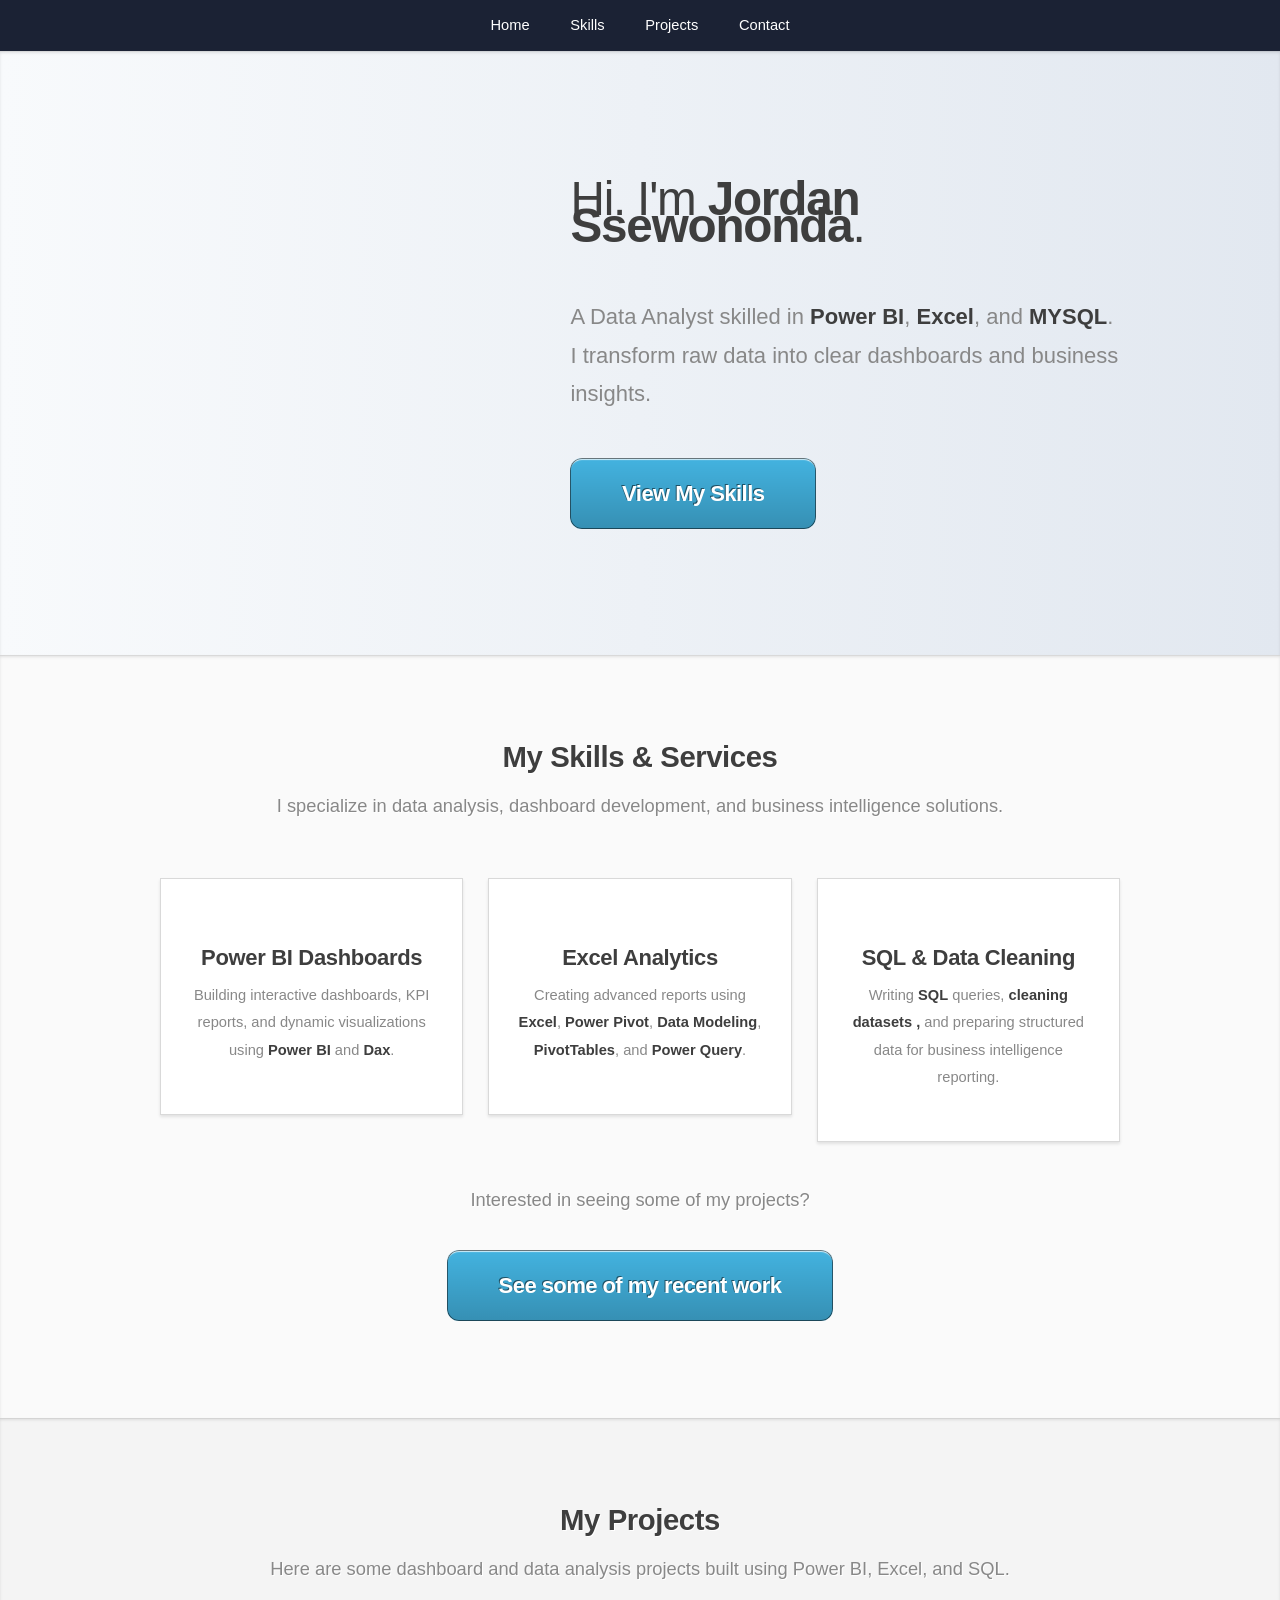
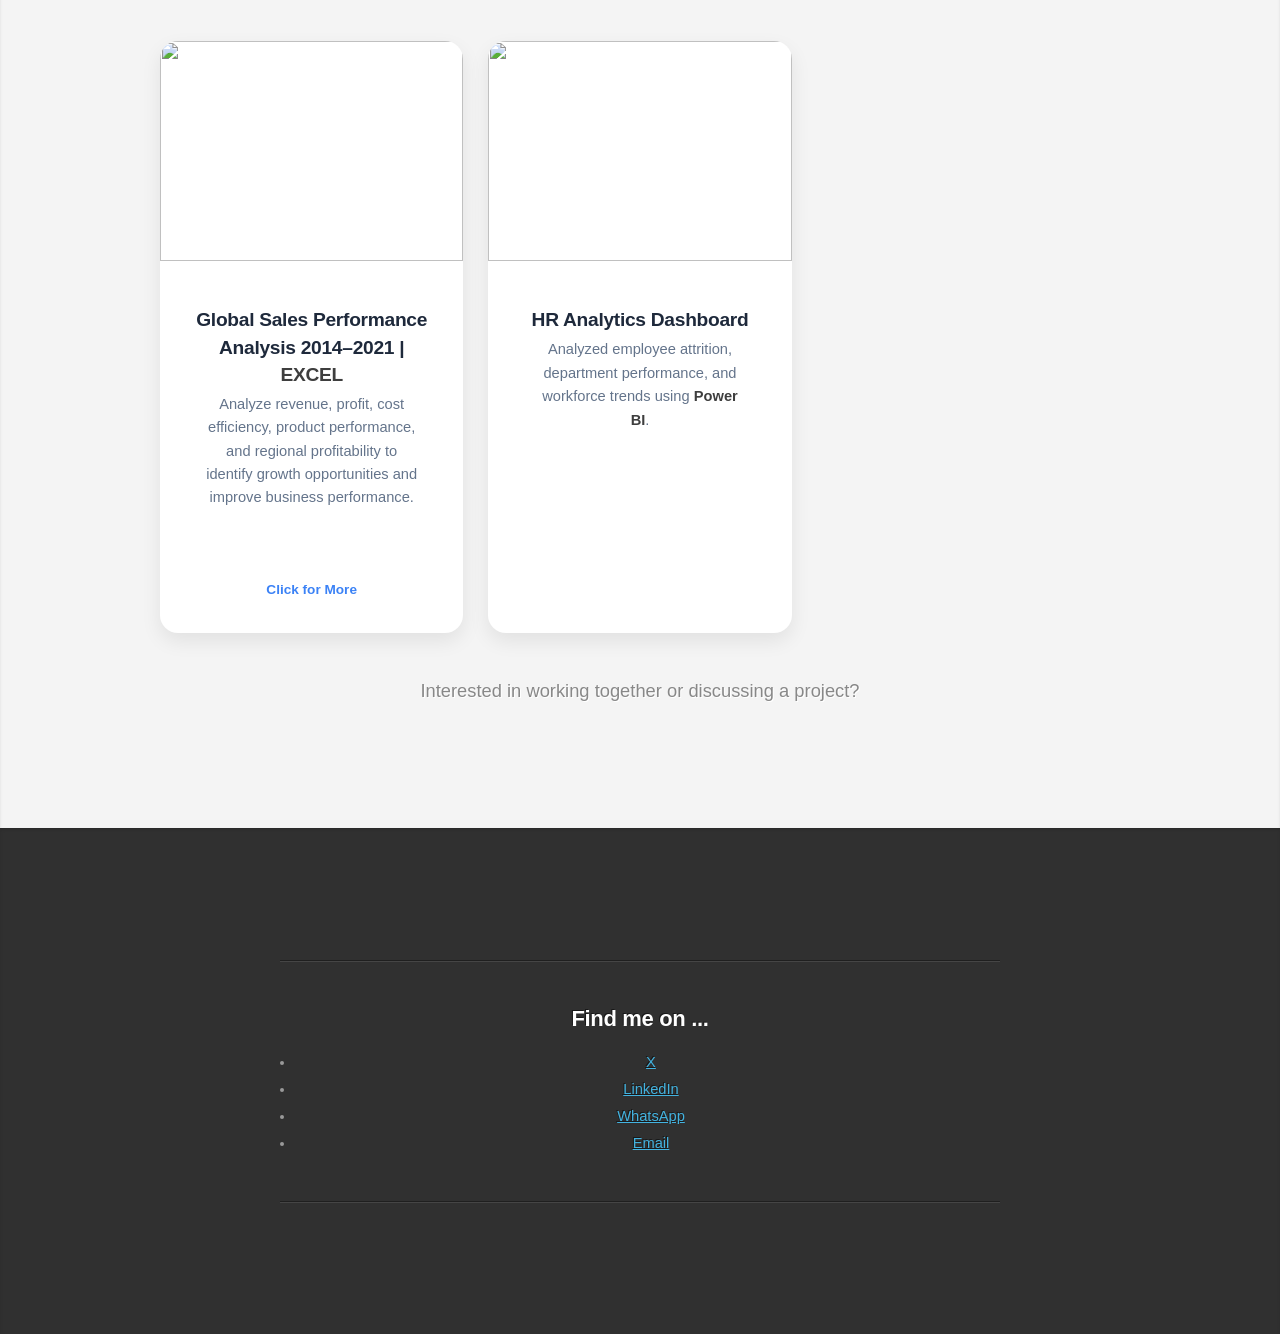
==== index.html @ 8f0e0c91 "Update index.html" ====
<!DOCTYPE HTML>
<!--
	Miniport by HTML5 UP
	html5up.net | @ajlkn
	Free for personal and commercial use under the CCA 3.0 license (html5up.net/license)
-->
<html>
	<head>
		<title>Jordan Ssewononda | Data Analyst Portfolio</title>
		<meta charset="utf-8" />
		<meta name="viewport" content="width=device-width, initial-scale=1, user-scalable=no" />
		<link rel="stylesheet" href="assets/css/main.css" />
	</head>
	<body class="is-preload">

		<!-- Nav -->
			<nav id="nav">
				<ul class="container">
					<li><a href="#top">Home</a></li>
<li><a href="#work">Skills</a></li>
<li><a href="#portfolio">Projects</a></li>
<li><a href="#contact">Contact</a></li>
				</ul>
			</nav>

		<!-- Home -->
			<article id="top" class="wrapper style1">
				<div class="container">
					<div class="row">
						<div class="col-4 col-5-large col-12-medium">
							<span class="image fit profile-box"><img src="images/profile.jpeg" alt="" /></span>
						</div>
						<div class="col-8 col-7-large col-12-medium">
							<header>
								<h1>Hi. I'm <strong>Jordan Ssewononda</strong>.</h1>
							</header>
							<p>
A Data Analyst skilled in <strong>Power BI</strong>, 
<strong>Excel</strong>, and <strong>MYSQL</strong>.<br />

I transform raw data into clear dashboards and business insights.
</p> 


							
							
							<a href="#work" class="button large scrolly">View My Skills</a>
						</div>
					</div>
				</div>
			</article>

		<!-- Work -->
			<article id="work" class="wrapper style2">
				<div class="container">
					<header>
						<h2>My Skills & Services</h2>

<p>
I specialize in data analysis, dashboard development,
and business intelligence solutions.
</p>
					</header>
					<div class="row aln-center">
						<div class="col-4 col-6-medium col-12-small">
							<section class="box style1">
							<span class="icon solid featured fa-chart-bar powerbi"></span>
								<h3>Power BI Dashboards</h3>

<p>
Building interactive dashboards, KPI reports,
and dynamic visualizations using <strong>Power BI</strong> and <strong>Dax</strong>.
</p>
							</section>
						</div>
						<div class="col-4 col-6-medium col-12-small">
							<section class="box style1">
								<span class="icon solid featured fa-table excel"></span>
								<h3>Excel Analytics</h3>

<p>
Creating advanced reports using <strong>Excel</strong>,
<strong>Power Pivot</strong>, <strong>Data Modeling</strong>,
<strong>PivotTables</strong>, and <strong>Power Query</strong>.
</p>
							</section>
						</div>
						<div class="col-4 col-6-medium col-12-small">
							<section class="box style1">
								<span class="icon solid featured fa-database sql"></span>
								<h3>SQL & Data Cleaning</h3>

<p>
Writing <strong>SQL</strong> queries, <strong>cleaning datasets ,</strong>
and preparing structured data for business intelligence reporting.
</p>
						</div>
					</div>
					<footer>
						<p>Interested in seeing some of my projects?</p>
						<a href="#portfolio" class="button large scrolly">See some of my recent work</a>
					</footer>
				</div>
			</article>

		<!-- Portfolio -->
			<article id="portfolio" class="wrapper style3">
				<div class="container">
					<header>
						<h2>My Projects</h2>
					<p>
Here are some dashboard and data analysis projects
built using Power BI, Excel, and SQL.
</p>
					</header>
					<div class="row">
						<div class="col-4 col-6-medium col-12-small">
							<article class="box style2">
								<a  class="image featured"><img src="images/map.png" alt="" /></a>
								<h3><a >Global Sales Performance Analysis 2014–2021 | <STRONG>EXCEL</STRONG> 
								</a></h3>

<p>
Analyze revenue, profit, cost efficiency, product performance, and 
	regional profitability to identify growth opportunities and 
	improve business performance.
</p>

<a href="https://jordananalytics.github.io/Jordan-portfolio.github.io/Global_sales_analytics/"
target="_blank"
class="more-link">
Click for More
</a>


							
							</article>
						</div>
						<div class="col-4 col-6-medium col-12-small">
							<article class="box style2">
								<a class="image featured"><img src="images/Rev.png" alt="" /></a>
								<h3><a >HR Analytics Dashboard</a></h3>  

<p>
Analyzed employee attrition, department performance,
and workforce trends using <strong>Power BI</strong>.
</p> 
								

								
				<!--			</article>
						</div>
						<div class="col-4 col-6-medium col-12-small">
							<article class="box style2">
								<a  class="image featured"><img src="images/pic03.jpg" alt="" /></a>
								<h3><a >Financial KPI Report</a></h3>    -->
<!--
								
<p>
Built a financial reporting dashboard with dynamic
<strong>KPIs</strong>, trends, and year-over-year analysis.
</p>  -->
								
					<!--		</article>
						</div>
						<div class="col-4 col-6-medium col-12-small">
							<article class="box style2">
								<a class="image featured"><img src="images/pic04.jpg" alt="" /></a>
								<h3><a href="#">Inventory Analysis</a></h3>   -->
<!--
<p>
Used <strong>Excel</strong> and <strong>SQL</strong>
to analyze stock levels, product movement, and inventory trends.
</p>  -->
					<!--		</article>
						</div>
						<div class="col-4 col-6-medium col-12-small">
							<article class="box style2">
								<a href="#" class="image featured"><img src="images/pic05.jpg" alt="" /></a>
								<h3><a href="#">Customer Segmentation</a></h3>   -->
<!--
<p>
Performed customer analysis and segmentation
using purchasing behavior and demographic data.
</p>     -->


								
			<!--				</article>
						</div>
						<div class="col-4 col-6-medium col-12-small">
							<article class="box style2">
								<a href="#" class="image featured"><img src="images/pic06.jpg" alt="" /></a>
								<h3><a href="#">Business Intelligence Dashboard</a></h3>

<p>
Created executive dashboards combining
<strong>Data Modeling</strong>, <strong>DAX</strong>,
and visualization best practices.
</p>        -->

								
							</article>
						</div>
					</div>
					<footer>
						<p>
Interested in working together or discussing a project?
</p>
						
					</footer>
				</div>
			</article>

		<!-- Contact -->
			<article id="contact" class="wrapper style4">
				<div class="container medium">


					
					
							<hr />
							<h3>Find me on ...</h3>

<ul class="modern-social">
  <li>
    <a href="https://x.com/Datawithjordan" target="_blank" class="social-btn x-btn">
      <span>X</span>
    </a>
  </li>

<li>
    <a href="https://www.linkedin.com/in/ssewononda-jordan-a74015401/"
       target="_blank"
       rel="noopener noreferrer"
       class="social-btn linkedin-btn">
        <span>LinkedIn</span>
    </a>
</li>

  <li>
    <a href="https://wa.me/971525800956" target="_blank" class="social-btn whatsapp-btn">
      <span>WhatsApp</span>
    </a>
  </li>

  <li>
    <a href="mailto:mugemajordan18@gmail.com" class="social-btn email-btn">
      <span>Email</span>
    </a>
  </li>
</ul>	
								<!--
								<li><a href="#" class="icon solid fa-rss"><span>RSS</span></a></li>
								<li><a href="#" class="icon brands fa-instagram"><span>Instagram</span></a></li>
								<li><a href="#" class="icon brands fa-foursquare"><span>Foursquare</span></a></li>
								<li><a href="#" class="icon brands fa-skype"><span>Skype</span></a></li>
								<li><a href="#" class="icon brands fa-soundcloud"><span>Soundcloud</span></a></li>
								<li><a href="#" class="icon brands fa-youtube"><span>YouTube</span></a></li>
								<li><a href="#" class="icon brands fa-blogger"><span>Blogger</span></a></li>
								<li><a href="#" class="icon brands fa-flickr"><span>Flickr</span></a></li>
								<li><a href="#" class="icon brands fa-vimeo"><span>Vimeo</span></a></li>
								-->
							</ul>
							<hr />
						</div>
					</div>
					
				</div>
			</article>

		<!-- Scripts -->
			<script src="assets/js/jquery.min.js"></script>
			<script src="assets/js/jquery.scrolly.min.js"></script>
			<script src="assets/js/browser.min.js"></script>
			<script src="assets/js/breakpoints.min.js"></script>
			<script src="assets/js/util.js"></script>
			<script src="assets/js/main.js"></script>

	</body>
</html>
---- assets/css/main.css ----
@import url("https://fonts.googleapis.com/css?family=Open+Sans:300,300italic,600,600italic,700");
@import url("fontawesome-all.min.css");

/*
	Miniport by HTML5 UP
	html5up.net | @ajlkn
	Free for personal and commercial use under the CCA 3.0 license (html5up.net/license)
*/

html, body, div, span, applet, object,
iframe, h1, h2, h3, h4, h5, h6, p, blockquote,
pre, a, abbr, acronym, address, big, cite,
code, del, dfn, em, img, ins, kbd, q, s, samp,
small, strike, strong, sub, sup, tt, var, b,
u, i, center, dl, dt, dd, ol, ul, li, fieldset,
form, label, legend, table, caption, tbody,
tfoot, thead, tr, th, td, article, aside,
canvas, details, embed, figure, figcaption,
footer, header, hgroup, menu, nav, output, ruby,
section, summary, time, mark, audio, video {
	margin: 0;
	padding: 0;
	border: 0;
	font-size: 100%;
	font: inherit;
	vertical-align: baseline;}

article, aside, details, figcaption, figure,
footer, header, hgroup, menu, nav, section {
	display: block;}

body {
	line-height: 1;
}

ol, ul {
	list-style: none;
}

blockquote, q {
	quotes: none;
}

	blockquote:before, blockquote:after, q:before, q:after {
		content: '';
		content: none;
	}

table {
	border-collapse: collapse;
	border-spacing: 0;
}

body {
	-webkit-text-size-adjust: none;
}

mark {
	background-color: transparent;
	color: inherit;
}

input::-moz-focus-inner {
	border: 0;
	padding: 0;
}

input, select, textarea {
	-moz-appearance: none;
	-webkit-appearance: none;
	-ms-appearance: none;
	appearance: none;
}

/* Basic */

	html {
		box-sizing: border-box;
	}

	*, *:before, *:after {
		box-sizing: inherit;
	}

	body {
		padding-top: 3.5em;
	}

		body.is-preload *, body.is-preload *:before, body.is-preload *:after {
			-moz-animation: none !important;
			-webkit-animation: none !important;
			-ms-animation: none !important;
			animation: none !important;
			-moz-transition: none !important;
			-webkit-transition: none !important;
			-ms-transition: none !important;
			transition: none !important;
		}

	body, input, textarea, select {
		font-family: 'Open Sans', sans-serif;
		line-height: 1.85em;
		color: #888;
		font-weight: 300;
		font-size: 13pt;
	}

	a {
		-moz-transition: color .2s ease-in-out;
		-webkit-transition: color .2s ease-in-out;
		-ms-transition: color .2s ease-in-out;
		transition: color .2s ease-in-out;
		color: #43B3E0;
		text-decoration: underline;
	}

		a:hover {
			color: #43bff0 !important;
		}

		a img {
			border: 0;
		}

	b, strong {
		font-weight: 600;
		color: #3e3e3e;
	}

	i, em {
		font-style: italic;
	}

	sub {
		position: relative;
		top: 0.5em;
		font-size: 0.8em;
	}

	sup {
		position: relative;
		top: -0.5em;
		font-size: 0.8em;
	}

	blockquote {
		border-left: solid 0.75em #eee;
		padding: 1em 0 1em 1.5em;
		font-style: italic;
	}

	h1, h2, h3, h4, h5, h6 {
		color: #3e3e3e;
		margin: 0 0 0.75em 0;
	}

	h1 a, h2 a, h3 a, h4 a, h5 a, h6 a {
		text-decoration: none;
		color: inherit;
	}

	h2, h3, h4, h5, h6 {
		font-weight: 700;
	}

	h1 {
		font-size: 3.25em;
		letter-spacing: -0.025em;
		font-weight: 300;
	}

		h1 strong {
			font-weight: 700;
		}

	h2 {
		font-size: 2em;
		letter-spacing: -0.015em;
	}

	h3 {
		font-size: 1.5em;
		letter-spacing: -0.015em;
	}

	em, i {
		font-style: italic;
	}

	br.clear {
		clear: both;
	}

	hr {
		border: 0;
		border-top: solid 1px #444;
		border-top-color: rgba(0, 0, 0, 0.35);
		box-shadow: 0px 1px 0px 0px rgba(255, 255, 255, 0.1);
		height: 1px;
		margin: 3em 0;
	}

	p, ul, ol, dl, table {
		margin-bottom: 2em;
	}

	header {
		margin: 0 0 3em 0;
	}

		header > p {
			font-size: 1.25em;
			margin: 0;
		}

	footer {
		margin: 3em 0 0 0;
	}

		footer > p {
			font-size: 1.25em;
		}

/* Container */

	.container {
		margin: 0 auto;
		max-width: calc(100% - 50px);
		width: 1200px;
	}

		.container.medium {
			width: 900px;
		}

		@media screen and (max-width: 1680px) {

			.container {
				width: 1200px;
			}

				.container.medium {
					width: 900px;
				}

		}

		@media screen and (max-width: 1280px) {

			.container {
				width: 960px;
			}

				.container.medium {
					width: 720px;
				}

		}

		@media screen and (max-width: 980px) {

			.container {
				width: 100%;
			}

				.container.medium {
					width: 75%;
				}

		}

		@media screen and (max-width: 736px) {

			.container {
				width: 100%;
				max-width: calc(100% - 30px);
			}

				.container.medium {
					width: 100%;
				}

		}

/* Row */

	.row {
		display: flex;
		flex-wrap: wrap;
		box-sizing: border-box;
		align-items: stretch;
	}

		.row > * {
			box-sizing: border-box;
		}

		.row.gtr-uniform > * > :last-child {
			margin-bottom: 0;
		}

		.row.aln-left {
			justify-content: flex-start;
		}

		.row.aln-center {
			justify-content: center;
		}

		.row.aln-right {
			justify-content: flex-end;
		}

		.row.aln-top {
			align-items: flex-start;
		}

		.row.aln-middle {
			align-items: center;
		}

		.row.aln-bottom {
			align-items: flex-end;
		}

		.row > .imp {
			order: -1;
		}

		.row > .col-1 {
			width: 8.33333%;
		}

		.row > .off-1 {
			margin-left: 8.33333%;
		}

		.row > .col-2 {
			width: 16.66667%;
		}

		.row > .off-2 {
			margin-left: 16.66667%;
		}

		.row > .col-3 {
			width: 25%;
		}

		.row > .off-3 {
			margin-left: 25%;
		}

		.row > .col-4 {
			width: 33.33333%;
		}

		.row > .off-4 {
			margin-left: 33.33333%;
		}

		.row > .col-5 {
			width: 41.66667%;
		}

		.row > .off-5 {
			margin-left: 41.66667%;
		}

		.row > .col-6 {
			width: 50%;
		}

		.row > .off-6 {
			margin-left: 50%;
		}

		.row > .col-7 {
			width: 58.33333%;
		}

		.row > .off-7 {
			margin-left: 58.33333%;
		}

		.row > .col-8 {
			width: 66.66667%;
		}

		.row > .off-8 {
			margin-left: 66.66667%;
		}

		.row > .col-9 {
			width: 75%;
		}

		.row > .off-9 {
			margin-left: 75%;
		}

		.row > .col-10 {
			width: 83.33333%;
		}

		.row > .off-10 {
			margin-left: 83.33333%;
		}

		.row > .col-11 {
			width: 91.66667%;
		}

		.row > .off-11 {
			margin-left: 91.66667%;
		}

		.row > .col-12 {
			width: 100%;
		}

		.row > .off-12 {
			margin-left: 100%;
		}

		.row.gtr-0 {
			margin-top: 0px;
			margin-left: 0px;
		}

			.row.gtr-0 > * {
				padding: 0px 0 0 0px;
			}

			.row.gtr-0.gtr-uniform {
				margin-top: 0px;
			}

				.row.gtr-0.gtr-uniform > * {
					padding-top: 0px;
				}

		.row.gtr-25 {
			margin-top: -6.25px;
			margin-left: -6.25px;
		}

			.row.gtr-25 > * {
				padding: 6.25px 0 0 6.25px;
			}

			.row.gtr-25.gtr-uniform {
				margin-top: -6.25px;
			}

				.row.gtr-25.gtr-uniform > * {
					padding-top: 6.25px;
				}

		.row.gtr-50 {
			margin-top: -12.5px;
			margin-left: -12.5px;
		}

			.row.gtr-50 > * {
				padding: 12.5px 0 0 12.5px;
			}

			.row.gtr-50.gtr-uniform {
				margin-top: -12.5px;
			}

				.row.gtr-50.gtr-uniform > * {
					padding-top: 12.5px;
				}

		.row {
			margin-top: -25px;
			margin-left: -25px;
		}

			.row > * {
				padding: 25px 0 0 25px;
			}

			.row.gtr-uniform {
				margin-top: -25px;
			}

				.row.gtr-uniform > * {
					padding-top: 25px;
				}

		.row.gtr-150 {
			margin-top: -37.5px;
			margin-left: -37.5px;
		}

			.row.gtr-150 > * {
				padding: 37.5px 0 0 37.5px;
			}

			.row.gtr-150.gtr-uniform {
				margin-top: -37.5px;
			}

				.row.gtr-150.gtr-uniform > * {
					padding-top: 37.5px;
				}

		.row.gtr-200 {
			margin-top: -50px;
			margin-left: -50px;
		}

			.row.gtr-200 > * {
				padding: 50px 0 0 50px;
			}

			.row.gtr-200.gtr-uniform {
				margin-top: -50px;
			}

				.row.gtr-200.gtr-uniform > * {
					padding-top: 50px;
				}

		@media screen and (max-width: 1680px) {

			.row {
				display: flex;
				flex-wrap: wrap;
				box-sizing: border-box;
				align-items: stretch;
			}

				.row > * {
					box-sizing: border-box;
				}

				.row.gtr-uniform > * > :last-child {
					margin-bottom: 0;
				}

				.row.aln-left {
					justify-content: flex-start;
				}

				.row.aln-center {
					justify-content: center;
				}

				.row.aln-right {
					justify-content: flex-end;
				}

				.row.aln-top {
					align-items: flex-start;
				}

				.row.aln-middle {
					align-items: center;
				}

				.row.aln-bottom {
					align-items: flex-end;
				}

				.row > .imp-xlarge {
					order: -1;
				}

				.row > .col-1-xlarge {
					width: 8.33333%;
				}

				.row > .off-1-xlarge {
					margin-left: 8.33333%;
				}

				.row > .col-2-xlarge {
					width: 16.66667%;
				}

				.row > .off-2-xlarge {
					margin-left: 16.66667%;
				}

				.row > .col-3-xlarge {
					width: 25%;
				}

				.row > .off-3-xlarge {
					margin-left: 25%;
				}

				.row > .col-4-xlarge {
					width: 33.33333%;
				}

				.row > .off-4-xlarge {
					margin-left: 33.33333%;
				}

				.row > .col-5-xlarge {
					width: 41.66667%;
				}

				.row > .off-5-xlarge {
					margin-left: 41.66667%;
				}

				.row > .col-6-xlarge {
					width: 50%;
				}

				.row > .off-6-xlarge {
					margin-left: 50%;
				}

				.row > .col-7-xlarge {
					width: 58.33333%;
				}

				.row > .off-7-xlarge {
					margin-left: 58.33333%;
				}

				.row > .col-8-xlarge {
					width: 66.66667%;
				}

				.row > .off-8-xlarge {
					margin-left: 66.66667%;
				}

				.row > .col-9-xlarge {
					width: 75%;
				}

				.row > .off-9-xlarge {
					margin-left: 75%;
				}

				.row > .col-10-xlarge {
					width: 83.33333%;
				}

				.row > .off-10-xlarge {
					margin-left: 83.33333%;
				}

				.row > .col-11-xlarge {
					width: 91.66667%;
				}

				.row > .off-11-xlarge {
					margin-left: 91.66667%;
				}

				.row > .col-12-xlarge {
					width: 100%;
				}

				.row > .off-12-xlarge {
					margin-left: 100%;
				}

				.row.gtr-0 {
					margin-top: 0px;
					margin-left: 0px;
				}

					.row.gtr-0 > * {
						padding: 0px 0 0 0px;
					}

					.row.gtr-0.gtr-uniform {
						margin-top: 0px;
					}

						.row.gtr-0.gtr-uniform > * {
							padding-top: 0px;
						}

				.row.gtr-25 {
					margin-top: -6.25px;
					margin-left: -6.25px;
				}

					.row.gtr-25 > * {
						padding: 6.25px 0 0 6.25px;
					}

					.row.gtr-25.gtr-uniform {
						margin-top: -6.25px;
					}

						.row.gtr-25.gtr-uniform > * {
							padding-top: 6.25px;
						}

				.row.gtr-50 {
					margin-top: -12.5px;
					margin-left: -12.5px;
				}

					.row.gtr-50 > * {
						padding: 12.5px 0 0 12.5px;
					}

					.row.gtr-50.gtr-uniform {
						margin-top: -12.5px;
					}

						.row.gtr-50.gtr-uniform > * {
							padding-top: 12.5px;
						}

				.row {
					margin-top: -25px;
					margin-left: -25px;
				}

					.row > * {
						padding: 25px 0 0 25px;
					}



					.row.gtr-uniform {
						margin-top: -25px;
					}


						.row.gtr-uniform > * {
							padding-top: 25px;
						}

				.row.gtr-150 {
					margin-top: -37.5px;
					margin-left: -37.5px;
				}

					.row.gtr-150 > * {
						padding: 37.5px 0 0 37.5px;
					}

					.row.gtr-150.gtr-uniform {
						margin-top: -37.5px;
					}

						.row.gtr-150.gtr-uniform > * {
							padding-top: 37.5px;
						}

				.row.gtr-200 {
					margin-top: -50px;
					margin-left: -50px;
				}

					.row.gtr-200 > * {
						padding: 50px 0 0 50px;
					}

					.row.gtr-200.gtr-uniform {
						margin-top: -50px;
					}

						.row.gtr-200.gtr-uniform > * {
							padding-top: 50px;
						}

		}

		@media screen and (max-width: 1280px) {

			.row {
				display: flex;
				flex-wrap: wrap;
				box-sizing: border-box;
				align-items: stretch;
			}

				.row > * {
					box-sizing: border-box;
				}

				.row.gtr-uniform > * > :last-child {
					margin-bottom: 0;
				}

				.row.aln-left {
					justify-content: flex-start;
				}

				.row.aln-center {
					justify-content: center;
				}

				.row.aln-right {
					justify-content: flex-end;
				}

				.row.aln-top {
					align-items: flex-start;
				}

				.row.aln-middle {
					align-items: center;
				}

				.row.aln-bottom {
					align-items: flex-end;
				}

				.row > .imp-large {
					order: -1;
				}

				.row > .col-1-large {
					width: 8.33333%;
				}

				.row > .off-1-large {
					margin-left: 8.33333%;
				}

				.row > .col-2-large {
					width: 16.66667%;
				}

				.row > .off-2-large {
					margin-left: 16.66667%;
				}

				.row > .col-3-large {
					width: 25%;
				}

				.row > .off-3-large {
					margin-left: 25%;
				}

				.row > .col-4-large {
					width: 33.33333%;
				}

				.row > .off-4-large {
					margin-left: 33.33333%;
				}

				.row > .col-5-large {
					width: 41.66667%;
				}

				.row > .off-5-large {
					margin-left: 41.66667%;
				}

				.row > .col-6-large {
					width: 50%;
				}

				.row > .off-6-large {
					margin-left: 50%;
				}

				.row > .col-7-large {
					width: 58.33333%;
				}

				.row > .off-7-large {
					margin-left: 58.33333%;
				}

				.row > .col-8-large {
					width: 66.66667%;
				}

				.row > .off-8-large {
					margin-left: 66.66667%;
				}

				.row > .col-9-large {
					width: 75%;
				}

				.row > .off-9-large {
					margin-left: 75%;
				}

				.row > .col-10-large {
					width: 83.33333%;
				}

				.row > .off-10-large {
					margin-left: 83.33333%;
				}

				.row > .col-11-large {
					width: 91.66667%;
				}

				.row > .off-11-large {
					margin-left: 91.66667%;
				}

				.row > .col-12-large {
					width: 100%;
				}

				.row > .off-12-large {
					margin-left: 100%;
				}

				.row.gtr-0 {
					margin-top: 0px;
					margin-left: 0px;
				}

					.row.gtr-0 > * {
						padding: 0px 0 0 0px;
					}

					.row.gtr-0.gtr-uniform {
						margin-top: 0px;
					}

						.row.gtr-0.gtr-uniform > * {
							padding-top: 0px;
						}

				.row.gtr-25 {
					margin-top: -6.25px;
					margin-left: -6.25px;
				}

					.row.gtr-25 > * {
						padding: 6.25px 0 0 6.25px;
					}

					.row.gtr-25.gtr-uniform {
						margin-top: -6.25px;
					}

						.row.gtr-25.gtr-uniform > * {
							padding-top: 6.25px;
						}

				.row.gtr-50 {
					margin-top: -12.5px;
					margin-left: -12.5px;
				}

					.row.gtr-50 > * {
						padding: 12.5px 0 0 12.5px;
					}

					.row.gtr-50.gtr-uniform {
						margin-top: -12.5px;
					}

						.row.gtr-50.gtr-uniform > * {
							padding-top: 12.5px;
						}

				.row {
					margin-top: -25px;
					margin-left: -25px;
				}

					.row > * {
						padding: 25px 0 0 25px;
					}

					.row.gtr-uniform {
						margin-top: -25px;
					}

						.row.gtr-uniform > * {
							padding-top: 25px;
						}

				.row.gtr-150 {
					margin-top: -37.5px;
					margin-left: -37.5px;
				}

					.row.gtr-150 > * {
						padding: 37.5px 0 0 37.5px;
					}

					.row.gtr-150.gtr-uniform {
						margin-top: -37.5px;
					}

						.row.gtr-150.gtr-uniform > * {
							padding-top: 37.5px;
						}

				.row.gtr-200 {
					margin-top: -50px;
					margin-left: -50px;
				}

					.row.gtr-200 > * {
						padding: 50px 0 0 50px;
					}

					.row.gtr-200.gtr-uniform {
						margin-top: -50px;
					}

						.row.gtr-200.gtr-uniform > * {
							padding-top: 50px;
						}

		}

		@media screen and (max-width: 980px) {

			.row {
				display: flex;
				flex-wrap: wrap;
				box-sizing: border-box;
				align-items: stretch;
			}

				.row > * {
					box-sizing: border-box;
				}

				.row.gtr-uniform > * > :last-child {
					margin-bottom: 0;
				}

				.row.aln-left {
					justify-content: flex-start;
				}

				.row.aln-center {
					justify-content: center;
				}

				.row.aln-right {
					justify-content: flex-end;
				}

				.row.aln-top {
					align-items: flex-start;
				}

				.row.aln-middle {
					align-items: center;
				}

				.row.aln-bottom {
					align-items: flex-end;
				}

				.row > .imp-medium {
					order: -1;
				}

				.row > .col-1-medium {
					width: 8.33333%;
				}

				.row > .off-1-medium {
					margin-left: 8.33333%;
				}

				.row > .col-2-medium {
					width: 16.66667%;
				}

				.row > .off-2-medium {
					margin-left: 16.66667%;
				}

				.row > .col-3-medium {
					width: 25%;
				}

				.row > .off-3-medium {
					margin-left: 25%;
				}

				.row > .col-4-medium {
					width: 33.33333%;
				}

				.row > .off-4-medium {
					margin-left: 33.33333%;
				}

				.row > .col-5-medium {
					width: 41.66667%;
				}

				.row > .off-5-medium {
					margin-left: 41.66667%;
				}

				.row > .col-6-medium {
					width: 50%;
				}

				.row > .off-6-medium {
					margin-left: 50%;
				}

				.row > .col-7-medium {
					width: 58.33333%;
				}

				.row > .off-7-medium {
					margin-left: 58.33333%;
				}

				.row > .col-8-medium {
					width: 66.66667%;
				}

				.row > .off-8-medium {
					margin-left: 66.66667%;
				}

				.row > .col-9-medium {
					width: 75%;
				}

				.row > .off-9-medium {
					margin-left: 75%;
				}

				.row > .col-10-medium {
					width: 83.33333%;
				}

				.row > .off-10-medium {
					margin-left: 83.33333%;
				}

				.row > .col-11-medium {
					width: 91.66667%;
				}

				.row > .off-11-medium {
					margin-left: 91.66667%;
				}

				.row > .col-12-medium {
					width: 100%;
				}

				.row > .off-12-medium {
					margin-left: 100%;
				}

				.row.gtr-0 {
					margin-top: 0px;
					margin-left: 0px;
				}

					.row.gtr-0 > * {
						padding: 0px 0 0 0px;
					}

					.row.gtr-0.gtr-uniform {
						margin-top: 0px;
					}

						.row.gtr-0.gtr-uniform > * {
							padding-top: 0px;
						}

				.row.gtr-25 {
					margin-top: -6.25px;
					margin-left: -6.25px;
				}

					.row.gtr-25 > * {
						padding: 6.25px 0 0 6.25px;
					}

					.row.gtr-25.gtr-uniform {
						margin-top: -6.25px;
					}

						.row.gtr-25.gtr-uniform > * {
							padding-top: 6.25px;
						}

				.row.gtr-50 {
					margin-top: -12.5px;
					margin-left: -12.5px;
				}

					.row.gtr-50 > * {
						padding: 12.5px 0 0 12.5px;
					}

					.row.gtr-50.gtr-uniform {
						margin-top: -12.5px;
					}

						.row.gtr-50.gtr-uniform > * {
							padding-top: 12.5px;
						}

				.row {
					margin-top: -25px;
					margin-left: -25px;
				}

					.row > * {
						padding: 25px 0 0 25px;
					}

					.row.gtr-uniform {
						margin-top: -25px;
					}

						.row.gtr-uniform > * {
							padding-top: 25px;
						}

				.row.gtr-150 {
					margin-top: -37.5px;
					margin-left: -37.5px;
				}

					.row.gtr-150 > * {
						padding: 37.5px 0 0 37.5px;
					}

					.row.gtr-150.gtr-uniform {
						margin-top: -37.5px;
					}

						.row.gtr-150.gtr-uniform > * {
							padding-top: 37.5px;
						}

				.row.gtr-200 {
					margin-top: -50px;
					margin-left: -50px;
				}

					.row.gtr-200 > * {
						padding: 50px 0 0 50px;
					}

					.row.gtr-200.gtr-uniform {
						margin-top: -50px;
					}

						.row.gtr-200.gtr-uniform > * {
							padding-top: 50px;
						}

		}

		@media screen and (max-width: 736px) {

			.row {
				display: flex;
				flex-wrap: wrap;
				box-sizing: border-box;
				align-items: stretch;
			}

				.row > * {
					box-sizing: border-box;
				}

				.row.gtr-uniform > * > :last-child {
					margin-bottom: 0;
				}

				.row.aln-left {
					justify-content: flex-start;
				}

				.row.aln-center {
					justify-content: center;
				}

				.row.aln-right {
					justify-content: flex-end;
				}

				.row.aln-top {
					align-items: flex-start;
				}

				.row.aln-middle {
					align-items: center;
				}

				.row.aln-bottom {
					align-items: flex-end;
				}

				.row > .imp-small {
					order: -1;
				}

				.row > .col-1-small {
					width: 8.33333%;
				}

				.row > .off-1-small {
					margin-left: 8.33333%;
				}

				.row > .col-2-small {
					width: 16.66667%;
				}

				.row > .off-2-small {
					margin-left: 16.66667%;
				}

				.row > .col-3-small {
					width: 25%;
				}

				.row > .off-3-small {
					margin-left: 25%;
				}

				.row > .col-4-small {
					width: 33.33333%;
				}

				.row > .off-4-small {
					margin-left: 33.33333%;
				}

				.row > .col-5-small {
					width: 41.66667%;
				}

				.row > .off-5-small {
					margin-left: 41.66667%;
				}

				.row > .col-6-small {
					width: 50%;
				}

				.row > .off-6-small {
					margin-left: 50%;
				}

				.row > .col-7-small {
					width: 58.33333%;
				}

				.row > .off-7-small {
					margin-left: 58.33333%;
				}

				.row > .col-8-small {
					width: 66.66667%;
				}

				.row > .off-8-small {
					margin-left: 66.66667%;
				}

				.row > .col-9-small {
					width: 75%;
				}

				.row > .off-9-small {
					margin-left: 75%;
				}

				.row > .col-10-small {
					width: 83.33333%;
				}

				.row > .off-10-small {
					margin-left: 83.33333%;
				}

				.row > .col-11-small {
					width: 91.66667%;
				}

				.row > .off-11-small {
					margin-left: 91.66667%;
				}

				.row > .col-12-small {
					width: 100%;
				}

				.row > .off-12-small {
					margin-left: 100%;
				}

				.row.gtr-0 {
					margin-top: 0px;
					margin-left: 0px;
				}

					.row.gtr-0 > * {
						padding: 0px 0 0 0px;
					}

					.row.gtr-0.gtr-uniform {
						margin-top: 0px;
					}

						.row.gtr-0.gtr-uniform > * {
							padding-top: 0px;
						}

				.row.gtr-25 {
					margin-top: -3.75px;
					margin-left: -3.75px;
				}

					.row.gtr-25 > * {
						padding: 3.75px 0 0 3.75px;
					}

					.row.gtr-25.gtr-uniform {
						margin-top: -3.75px;
					}

						.row.gtr-25.gtr-uniform > * {
							padding-top: 3.75px;
						}

				.row.gtr-50 {
					margin-top: -7.5px;
					margin-left: -7.5px;
				}

					.row.gtr-50 > * {
						padding: 7.5px 0 0 7.5px;
					}

					.row.gtr-50.gtr-uniform {
						margin-top: -7.5px;
					}

						.row.gtr-50.gtr-uniform > * {
							padding-top: 7.5px;
						}

				.row {
					margin-top: -15px;
					margin-left: -15px;
				}

					.row > * {
						padding: 15px 0 0 15px;
					}

					.row.gtr-uniform {
						margin-top: -15px;
					}

						.row.gtr-uniform > * {
							padding-top: 15px;
						}

				.row.gtr-150 {
					margin-top: -22.5px;
					margin-left: -22.5px;
				}

					.row.gtr-150 > * {
						padding: 22.5px 0 0 22.5px;
					}

					.row.gtr-150.gtr-uniform {
						margin-top: -22.5px;
					}

						.row.gtr-150.gtr-uniform > * {
							padding-top: 22.5px;
						}

				.row.gtr-200 {
					margin-top: -30px;
					margin-left: -30px;
				}

					.row.gtr-200 > * {
						padding: 30px 0 0 30px;
					}

					.row.gtr-200.gtr-uniform {
						margin-top: -30px;
					}

						.row.gtr-200.gtr-uniform > * {
							padding-top: 30px;
						}

		}

/* Form */

	form label {
		color: #3e3e3e;
		font-weight: 700;
		display: block;
		margin: 0 0 0.5em 0;
	}

	form input[type=text],
	form input[type=email],
	form input[type=password],
	form select,
	form textarea {
		-moz-transition: background .2s ease-in-out, box-shadow .2s ease-in-out;
		-webkit-transition: background .2s ease-in-out, box-shadow .2s ease-in-out;
		-ms-transition: background .2s ease-in-out, box-shadow .2s ease-in-out;
		transition: background .2s ease-in-out, box-shadow .2s ease-in-out;
		-webkit-appearance: none;
		display: block;
		border: 0;
		padding: 0.75em;
		font-size: 1em;
		border-radius: 8px;
		border: solid 1px #ddd;
		background: #fff;
		color: #bbb;
		box-shadow: inset 0px 2px 3px 1px rgba(0, 0, 0, 0.05), 0px 1px 0px 0px rgba(255, 255, 255, 0.025);
		width: 100%;
	}

		form input[type=text]:focus,
		form input[type=email]:focus,
		form input[type=password]:focus,
		form select:focus,
		form textarea:focus {
			background: #fafafa;
			box-shadow: inset 0px 2px 5px 0px rgba(0, 0, 0, 0.05), 0px 1px 0px 0px rgba(255, 255, 255, 0.025), inset 0px 0px 2px 1px #43bff0;
		}

	form textarea {
		height: 15em;
	}

	form .actions:last-child {
		margin-bottom: 0;
	}

	form ::-webkit-input-placeholder {
		color: #555 !important;
	}

	form :-moz-placeholder {
		color: #555 !important;
	}

	form ::-moz-placeholder {
		color: #555 !important;
	}

	form :-ms-input-placeholder {
		color: #555 !important;
	}

	form ::-moz-focus-inner {
		border: 0;
	}

/* Tables */

	table {
		width: 100%;
	}

		table.default {
			width: 100%;
		}

			table.default tr {
				border-top: solid 1px #eee;
			}

				table.default tr:first-child {
					border-top: 0;
				}

			table.default td {
				padding: 0.5em 1em 0.5em 1em;
			}

			table.default th {
				text-align: left;
				padding: 0.5em 1em 0.5em 1em;
				font-weight: 600;
				margin: 0 0 1em 0;
			}

			table.default thead {
				background: #4f4f4f;
				color: #fff;
			}

/* Section/Article */

	section, article {
		margin-bottom: 3em;
	}

	section > :last-child,
	article > :last-child,
	section:last-child,
	article:last-child {
		margin-bottom: 0;
	}

/* Image */

	.image {
		display: inline-block;
		position: relative;
	}

		.image img {
			display: block;
			width: 100%;
		}

		.image.fit {
			display: block;
			width: 100%;
		}

		.image.featured {
			display: block;
			width: 100%;
			margin: 0 0 2em 0;
		}

		.image.left {
			float: left;
			margin: 0 2em 2em 0;
		}

		.image.centered {
			display: block;
			margin: 0 0 2em 0;
		}

			.image.centered img {
				margin: 0 auto;
				width: auto;
			}

/* Button */

	input[type="button"],
	input[type="submit"],
	input[type="reset"],
	button,
	.button {
		background-image: url("images/bg.png"), -moz-linear-gradient(top, rgba(0, 0, 0, 0), rgba(0, 0, 0, 0.2));
		background-image: url("images/bg.png"), -webkit-linear-gradient(top, rgba(0, 0, 0, 0), rgba(0, 0, 0, 0.2));
		background-image: url("images/bg.png"), -ms-linear-gradient(top, rgba(0, 0, 0, 0), rgba(0, 0, 0, 0.2));
		background-image: url("images/bg.png"), linear-gradient(top, rgba(0, 0, 0, 0), rgba(0, 0, 0, 0.2));
		-moz-transition: background-color .2s ease-in-out;
		-webkit-transition: background-color .2s ease-in-out;
		-ms-transition: background-color .2s ease-in-out;
		transition: background-color .2s ease-in-out;
		-webkit-appearance: none;
		position: relative;
		display: inline-block;
		color: #fff !important;
		text-decoration: none;
		font-weight: 700;
		border: 0;
		outline: 0;
		cursor: pointer;
		border-radius: 8px;
		text-shadow: -1px -1px 0.5px rgba(0, 0, 0, 0.5);
		overflow: hidden;
		box-shadow: inset 0px 0px 0px 1px rgba(0, 0, 0, 0.5), inset 0px 2px 1px 0px rgba(255, 255, 255, 0.75);
		background-color: #43B3E0;
		padding: 1em 2.35em 1em 2.35em;
		font-size: 1.1em;
		max-width: 24em;
	}

		input[type="button"]:hover,
		input[type="submit"]:hover,
		input[type="reset"]:hover,
		button:hover,
		.button:hover {
			background-color: #43bff0;
			color: #fff !important;
		}

		input[type="button"]:active,
		input[type="submit"]:active,
		input[type="reset"]:active,
		button:active,
		.button:active {
			background-color: #3BA8D3;
			top: 1px;
		}

		input[type="button"].large,
		input[type="submit"].large,
		input[type="reset"].large,
		button.large,
		.button.large {
			font-size: 1.5em;
			letter-spacing: -0.025em;
		}

		input[type="button"].alt,
		input[type="submit"].alt,
		input[type="reset"].alt,
		button.alt,
		.button.alt {
			background-color: #444;
			box-shadow: inset 0px 0px 0px 1px #242424, inset 0px 2px 1px 0px rgba(255, 255, 255, 0.2);
		}

			input[type="button"].alt:hover,
			input[type="submit"].alt:hover,
			input[type="reset"].alt:hover,
			button.alt:hover,
			.button.alt:hover {
				background-color: #4f4f4f;
				color: #fff !important;
			}

			input[type="button"].alt:active,
			input[type="submit"].alt:active,
			input[type="reset"].alt:active,
			button.alt:active,
			.button.alt:active {
				background-color: #3f3f3f;
			}

/* List */

	ul {
		list-style: disc;
		padding-left: 1em;
	}

		ul li {
			padding-left: 0.5em;
		}

	ol {
		list-style: decimal;
		padding-left: 1.25em;
	}

		ol li {
			padding-left: 0.25em;
		}

/* Social */

	ul.social {
		cursor: default;
		margin: 0;
		list-style: none;
		padding-left: 0;
	}

		ul.social li {
			position: relative;
			display: inline-block;
			margin: 0.25em;
			top: 0;
			padding-left: 0;
		}

			ul.social li a {
				-moz-transition: top .2s ease-in-out;
				-webkit-transition: top .2s ease-in-out;
				-ms-transition: top .2s ease-in-out;
				transition: top .2s ease-in-out;
				display: block;
				width: 48px;
				height: 48px;
				border-radius: 6px;
				top: 0;
				position: relative;
			}

				ul.social li a:before {
					background-image: url("images/bg.png"), -moz-linear-gradient(top, rgba(0, 0, 0, 0), rgba(0, 0, 0, 0.2));
					background-image: url("images/bg.png"), -webkit-linear-gradient(top, rgba(0, 0, 0, 0), rgba(0, 0, 0, 0.2));
					background-image: url("images/bg.png"), -ms-linear-gradient(top, rgba(0, 0, 0, 0), rgba(0, 0, 0, 0.2));
					background-image: url("images/bg.png"), linear-gradient(top, rgba(0, 0, 0, 0), rgba(0, 0, 0, 0.2));
					-moz-transition: background-color .2s ease-in-out;
					-webkit-transition: background-color .2s ease-in-out;
					-ms-transition: background-color .2s ease-in-out;
					transition: background-color .2s ease-in-out;
					background-color: #444;
					border-radius: 6px;
					box-shadow: inset 0px 0px 0px 1px #282828, inset 0px 2px 1px 0px rgba(255, 255, 255, 0.1);
					color: #2E2E2E !important;
					display: block;
					font-size: 26px;
					height: 48px;
					line-height: 48px;
					text-align: center;
					outline: 0;
					overflow: hidden;
					text-shadow: 1px 1px 0px rgba(255, 255, 255, 0.1);
					width: 48px;
				}

				ul.social li a.fa-twitter {
					background-color: #2DAAE4;
				}

				ul.social li a.fa-facebook-f {
					background-color: #3C5A98;
				}

				ul.social li a.fa-dribbble {
					background-color: #C4376B;
				}

				ul.social li a.fa-linkedin-in {
					background-color: #006599;
				}

				ul.social li a.fa-tumblr {
					background-color: #51718A;
				}

				ul.social li a.fa-google-plus {
					background-color: #DA2713;
				}

				ul.social li a.fa-github {
					background-color: #FAFAFA;
				}

				ul.social li a.fa-rss {
					background-color: #F2600B;
				}

				ul.social li a.fa-instagram {
					background-color: #E0D7C8;
				}

				ul.social li a.fa-foursquare {
					background-color: #39A3D4;
				}

				ul.social li a.fa-skype {
					background-color: #10BEF1;
				}

				ul.social li a.fa-soundcloud {
					background-color: #FE5419;
				}

				ul.social li a.fa-youtube {
					background-color: #BF2E25;
				}

				ul.social li a.fa-blogger {
					background-color: #FF6501;
				}

				ul.social li a.fa-flickr {
					background-color: #0062DB;
				}

				ul.social li a.fa-vimeo {
					background-color: #4C8AB0;
				}

				ul.social li a:hover {
					top: -5px;
				}

					ul.social li a:hover:before {
						background-color: transparent;
					}

/* Actions */

	ul.actions {
		list-style: none;
		padding-left: 0;
	}

		ul.actions li {
			display: inline-block;
			margin: 0 0 0 1em;
			padding-left: 0;
		}

			ul.actions li:first-child {
				margin-left: 0;
			}

/* Box */

	.box {
		background: #fff;
		box-shadow: inset 0px 0px 0px 1px rgba(0, 0, 0, 0.15), 0px 2px 3px 0px rgba(0, 0, 0, 0.1);
		text-align: center;
		padding: 2em;
	}

		.box.style1 {
			padding: 3em 2em 3.5em 2em;
		}

			.box.style1 h3 {
				margin-bottom: 0.5em;
			}

		.box.style2 h3 {
			margin-bottom: 0.25em;
		}

		.box.style2 .image {
			position: relative;
			left: 2em;
			top: 2em;
			margin: -4em 0 4em -4em;
			width: auto;
		}

/* Icons */

	.icon {
		text-decoration: none;
		text-decoration: none;
	}

		.icon:before {
			-moz-osx-font-smoothing: grayscale;
			-webkit-font-smoothing: antialiased;
			display: inline-block;
			font-style: normal;
			font-variant: normal;
			text-rendering: auto;
			line-height: 1;
			text-transform: none !important;
			font-family: 'Font Awesome 5 Free';
			font-weight: 400;
		}

		.icon:before {
			font-size: 1.25em;
		}

		.icon > .label {
			display: none;
		}

		.icon.solid:before {
			font-weight: 900;
		}

		.icon.brands:before {
			font-family: 'Font Awesome 5 Brands';
		}

		.icon.featured {
			color: #EA8A95;
			display: block;
			margin: 0 0 1.5em 0;
			cursor: default;
		}

			.icon.featured:before {
				font-size: 6em;
			}

/* Wrappers */

	.wrapper {
		background-image: url("images/bg.png");
		box-shadow: inset 0px 1px 0px 0px rgba(0, 0, 0, 0.05), inset 0px 2px 3px 0px rgba(0, 0, 0, 0.1);
		padding: 8em 0 8em 0;
		text-align: center;
	}

		.wrapper.style1 {
			background-image: none;
			background-color: #fff;
		}

		.wrapper.style2 {
			background-color: #fafafa;
			text-shadow: 1px 1px 0px #fff;
		}

		.wrapper.style3 {
			background-color: #f4f4f4;
			text-shadow: 1px 1px 0px #fff;
		}

		.wrapper.style4 {
			background-color: #303030;
			color: #999;
			text-shadow: -1px -1px 0px #181818;
		}

			.wrapper.style4 h1, .wrapper.style4 h2, .wrapper.style4 h3, .wrapper.style4 h4, .wrapper.style4 h5, .wrapper.style4 h6 {
				color: #fff;
			}

			.wrapper.style4 form input[type=text],
			.wrapper.style4 form input[type=password],
			.wrapper.style4 form select,
			.wrapper.style4 form textarea {
				border: none;
				background: #282828;
			}

				.wrapper.style4 form input[type=text]:focus,
				.wrapper.style4 form input[type=password]:focus,
				.wrapper.style4 form select:focus,
				.wrapper.style4 form textarea:focus {
					background: #252525;
				}

/* Nav */

	#nav {
		background-color: #282828;
		text-align: center;
		position: fixed;
		left: 0;
		top: 0;
		width: 100%;
		z-index: 10000;
		cursor: default;
		height: 3.5em;
		line-height: 3.5em;
	}

		#nav ul {
			margin-bottom: 0;
			list-style: none;
			padding-left: 0;
		}

		#nav li {
			display: inline-block;
			padding-left: 0;
		}

		#nav a {
			-moz-transition: background-color .2s ease-in-out;
			-webkit-transition: background-color .2s ease-in-out;
			-ms-transition: background-color .2s ease-in-out;
			transition: background-color .2s ease-in-out;
			position: relative;
			display: block;
			color: #fff;
			text-decoration: none;
			outline: 0;
			font-weight: 600;
			border-radius: 8px;
			color: #fff;
			height: 2.5em;
			line-height: 2.5em;
			padding: 0 1.25em;
		}

			#nav a:hover {
				color: #fff !important;
				background: #383838;
			}

			#nav a.active {
				background: #484848;
			}

				#nav a.active:before {
					content: '';
					display: block;
					position: absolute;
					bottom: -0.6em;
					left: 50%;
					margin-left: -0.75em;
					border-left: solid 0.75em transparent;
					border-right: solid 0.75em transparent;
					border-top: solid 0.6em #282828;
				}

/* Articles */

	body > article {
		margin-bottom: 0;
	}

	#top {
		padding: 10em 0 10em 0;
		text-align: left;
	}

		#top .image {
			border-radius: 100%;
			width: 20em;
			height: 20em;
			margin: 0;
		}

			#top .image img {
				border-radius: 100%;
			}

		#top h1 {
			margin-top: 0.35em;
		}

		#top p {
			font-size: 1.5em;
			line-height: 1.75em;
		}

			#top p a {
				color: inherit;
			}

	#contact footer {
		font-size: 0.9em;
	}

/* Copyright */

	#copyright {
		color: #666;
		font-size: 1em;
		line-height: 1em;
		list-style: none;
		padding-left: 0;
		margin-bottom: 0;
	}

		#copyright li {
			display: inline-block;
			border-left: solid 1px rgba(0, 0, 0, 0.5);
			box-shadow: -1px 0px 0px 0px rgba(255, 255, 255, 0.1);
			padding: 0 0 0 1em;
			margin: 0 0 0 1em;
		}

			#copyright li:first-child {
				border: 0;
				box-shadow: none;
				padding-left: 0;
				margin-left: 0;
			}

		#copyright a {
			-moz-transition: color .2s ease-in-out;
			-webkit-transition: color .2s ease-in-out;
			-ms-transition: color .2s ease-in-out;
			transition: color .2s ease-in-out;
			color: inherit;
		}

			#copyright a:hover {
				color: #777;
			}

/* Large */

	@media screen and (max-width: 1280px) {

		/* Basic */

			body {
				font-size: 11pt;
			}

			input, textarea, select {
				font-size: 11pt;
			}

			header {
				margin: 0 0 4em 0;
			}

		/* Wrappers */

			.wrapper {
				padding: 5em 0 5em 0;
				text-align: center;
			}

				.wrapper.style4 .row-special {
					margin: 2em 0 0 0;
					padding: 2em 0 2em 0;
				}

		/* Articles */

			#top {
				padding: 8em 0;
			}

				#top .image {
					width: 24em;
					height: 24em;
					margin: 0;
				}

	}

/* Medium */

	@media screen and (max-width: 980px) {

		/* Articles */

			#top {
				text-align: center;
				padding: 5em 0;
			}

				#top .image {
					margin: 0 auto 2em auto;
				}

	}

/* Small */

	@media screen and (max-width: 736px) {

		/* Basic */

			body {
				padding-top: 44px;
			}

			body, input, textarea, select {
				line-height: 1.75em;
				font-size: 10pt;
				letter-spacing: 0;
			}

			h1, h2, h3, h4, h5, h6 {
				font-size: 1.25em;
				margin: 0 0 0.4em 0;
			}

			h1 {
				font-size: 2.25em;
				line-height: 1.25em;
			}

			header {
				margin: 0 0 2em 0;
			}

				header > p {
					font-size: 1.25em;
				}

			footer {
				margin: 2.5em 0 0 0;
			}

				footer > p {
					font-size: 1.25em;
				}

			hr {
				margin: 1.5em 0 2em 0;
			}

		/* Section/Article */

			section, article {
				clear: both;
			}

		/* Button */

			input[type="button"],
			input[type="submit"],
			input[type="reset"],
			button,
			.button {
				text-align: center;
				font-size: 1.2em;
				width: 100%;
				padding: 1em 0 1em 0;
			}

				input[type="button"].large,
				input[type="submit"].large,
				input[type="reset"].large,
				button.large,
				.button.large {
					font-size: 1.2em;
					letter-spacing: 0;
				}

		/* Social */

			ul.social {
				padding: 1em 0.5em 0 0.5em;
			}

				ul.social li {
					margin: 0.5em 0.5em 0.5em 0.5em;
				}

					ul.social li a {
						top: 0 !important;
					}

						ul.social li a:before {
							background-color: transparent !important;
						}

		/* Actions */

			ul.actions {
				margin: 0;
			}

				ul.actions li {
					display: block;
					margin: 15px 0 0 0;
				}

					ul.actions li:first-child {
						margin-top: 0;
					}

		/* Box */

			.box {
				padding: 30px 20px 30px 20px;
				margin: 0 0 20px 0 !important;
			}

				.box h3 {
					margin-bottom: 0.25em;
				}

				.box .image.centered {
					margin-bottom: 1em;
				}

				.box .image.featured {
					position: relative;
					left: 20px;
					top: 20px;
					margin: -50px 0 50px -40px;
					width: auto;
				}

				.box.style1 {
					max-width: 32em;
					margin-left: auto !important;
					margin-right: auto !important;
				}

				.box.style2 {
					max-width: 32em;
					margin-left: auto !important;
					margin-right: auto !important;
				}

		/* Wrappers */

			.wrapper {
				padding: 3em 0;
				text-align: center;
			}

		/* Nav */

			#nav {
				height: 44px;
				line-height: 44px;
			}

				#nav a {
					padding: 0 0.75em;
					height: inherit;
					line-height: inherit;
					border-radius: 0;
				}

					#nav a:hover {
						background-color: transparent;
					}

		/* Articles */

			#top {
				padding: 3em 0;
			}

				#top .image {
					width: 15em;
					height: 15em;
					margin-bottom: 0;
				}

				#top p {
					font-size: 1em;
				}

			#contact footer {
				margin: 0;
			}

		/* Copyright */

			#copyright {
				font-size: 1em;
				margin: 0;
			}

				#copyright li {
					display: block;
					margin: 1em 0 0 0;
					padding: 0;
					box-shadow: none;
					border-left: 0;
				}

					#copyright li:first-child {
						margin-top: 0;
					}

	}
	/* Power BI Icon */
.icon.powerbi {
    background: #F2C811;
    color: white;
}

/* Excel Icon */
.icon.excel {
    background: #217346;
    color: white;
}

/* SQL Icon */
.icon.sql {
    background: #00758F;
    color: white;
}

/* =========================
   PORTFOLIO CARDS
========================= */

.box.style2 {
    background: #ffffff;
    border-radius: 18px;
    overflow: hidden;
    box-shadow: 0 8px 20px rgba(0,0,0,0.08);
    transition: all 0.3s ease;
    border: none;
}

/* Hover Effect */
.box.style2:hover {
    transform: translateY(-10px);
    box-shadow: 0 15px 35px rgba(0,0,0,0.15);
}

/* Portfolio Images */
.box.style2 .image img {
    height: 220px;
    object-fit: cover;
    transition: transform 0.4s ease;
}

/* Image Zoom on Hover */
.box.style2:hover .image img {
    transform: scale(1.05);
}

/* Project Titles */
.box.style2 h3 {
    font-size: 1.2rem;
    margin-top: 1rem;
    color: #1e293b;
}

/* Project Description */
.box.style2 p {
    color: #64748b;
    padding: 0 1rem 1.5rem;
    line-height: 1.6;
}

/* Remove Underline */
.box.style2 h3 a {
    text-decoration: none;
    color: inherit;
}

/* Equal Height Portfolio Cards */

.box.style2 {
    height: 100%;
    display: flex;
    flex-direction: column;
}

.box.style2 .image {
    flex-shrink: 0;
}

.box.style2 p {
    flex-grow: 1;
}


/* Modern Font */

body,
input,
textarea,
select,
button {
    font-family: 'Poppins', sans-serif;
}


/* Modern Buttons */

.button {
    border-radius: 12px !important;
    transition: all 0.3s ease;
    font-weight: 600;
    letter-spacing: 0.5px;
}

.button:hover {
    transform: translateY(-3px);
}


/* Better Section Spacing */

.wrapper {
    padding: 6em 0;
}



html {
    scroll-behavior: smooth;
}



/* Modern Navbar */

#nav {
    background: rgba(15, 23, 42, 0.95);
    backdrop-filter: blur(10px);
}

#nav a {
    font-weight: 500;
    transition: color 0.3s ease;
}

#nav a:hover {
    color: #38bdf8;
}



/* Hero Section */

#top {
    background: linear-gradient(to right, #f8fafc, #e2e8f0);
}

/* Profile Image Box Style */

.profile-box img {
    border-radius: 20px !important;
    object-fit: cover;
    box-shadow: 0 10px 25px rgba(0,0,0,0.15);
    transition: transform 0.3s ease;
}

/* Hover Effect */

.profile-box img:hover {
    transform: scale(1.03);
}



/* Profile Image Mobile Fix */

.profile-box img {
    width: 100%;
    max-width: 320px;
    height: auto;
    display: block;
    margin: 0 auto;
}

@media screen and (max-width: 736px) {

    #top {
        text-align: center;
        padding: 3rem 1.25rem;
    }

    #top .container {
        width: 100%;
        max-width: 100%;
    }

    #top .row {
        display: flex;
        flex-direction: column;
        align-items: center;
        gap: 1.5rem;
    }

    #top .col-4,
    #top .col-8 {
        width: 100% !important;
        max-width: 100%;
    }

    .profile-box img {
        width: 220px;
        height: 220px;
        object-fit: cover;
        border-radius: 20px !important;
    }

    #top h1 {
        font-size: 2rem;
        line-height: 1.25;
        margin-bottom: 1rem;
    }

    #top p {
        font-size: 1rem;
        line-height: 1.6;
        margin-bottom: 1.5rem;
    }

    #top .button {
        width: 100%;
        max-width: 280px;
        text-align: center;
    }
}

/* Small Portfolio Link */

.more-link {
    display: inline-block;
    margin-top: 0.8rem;
    font-size: 0.85rem;
    font-weight: 600;
    text-decoration: none;
    color: #3b82f6;
    transition: 0.3s;
}

.more-link:hover {
    color: #1d4ed8;
}
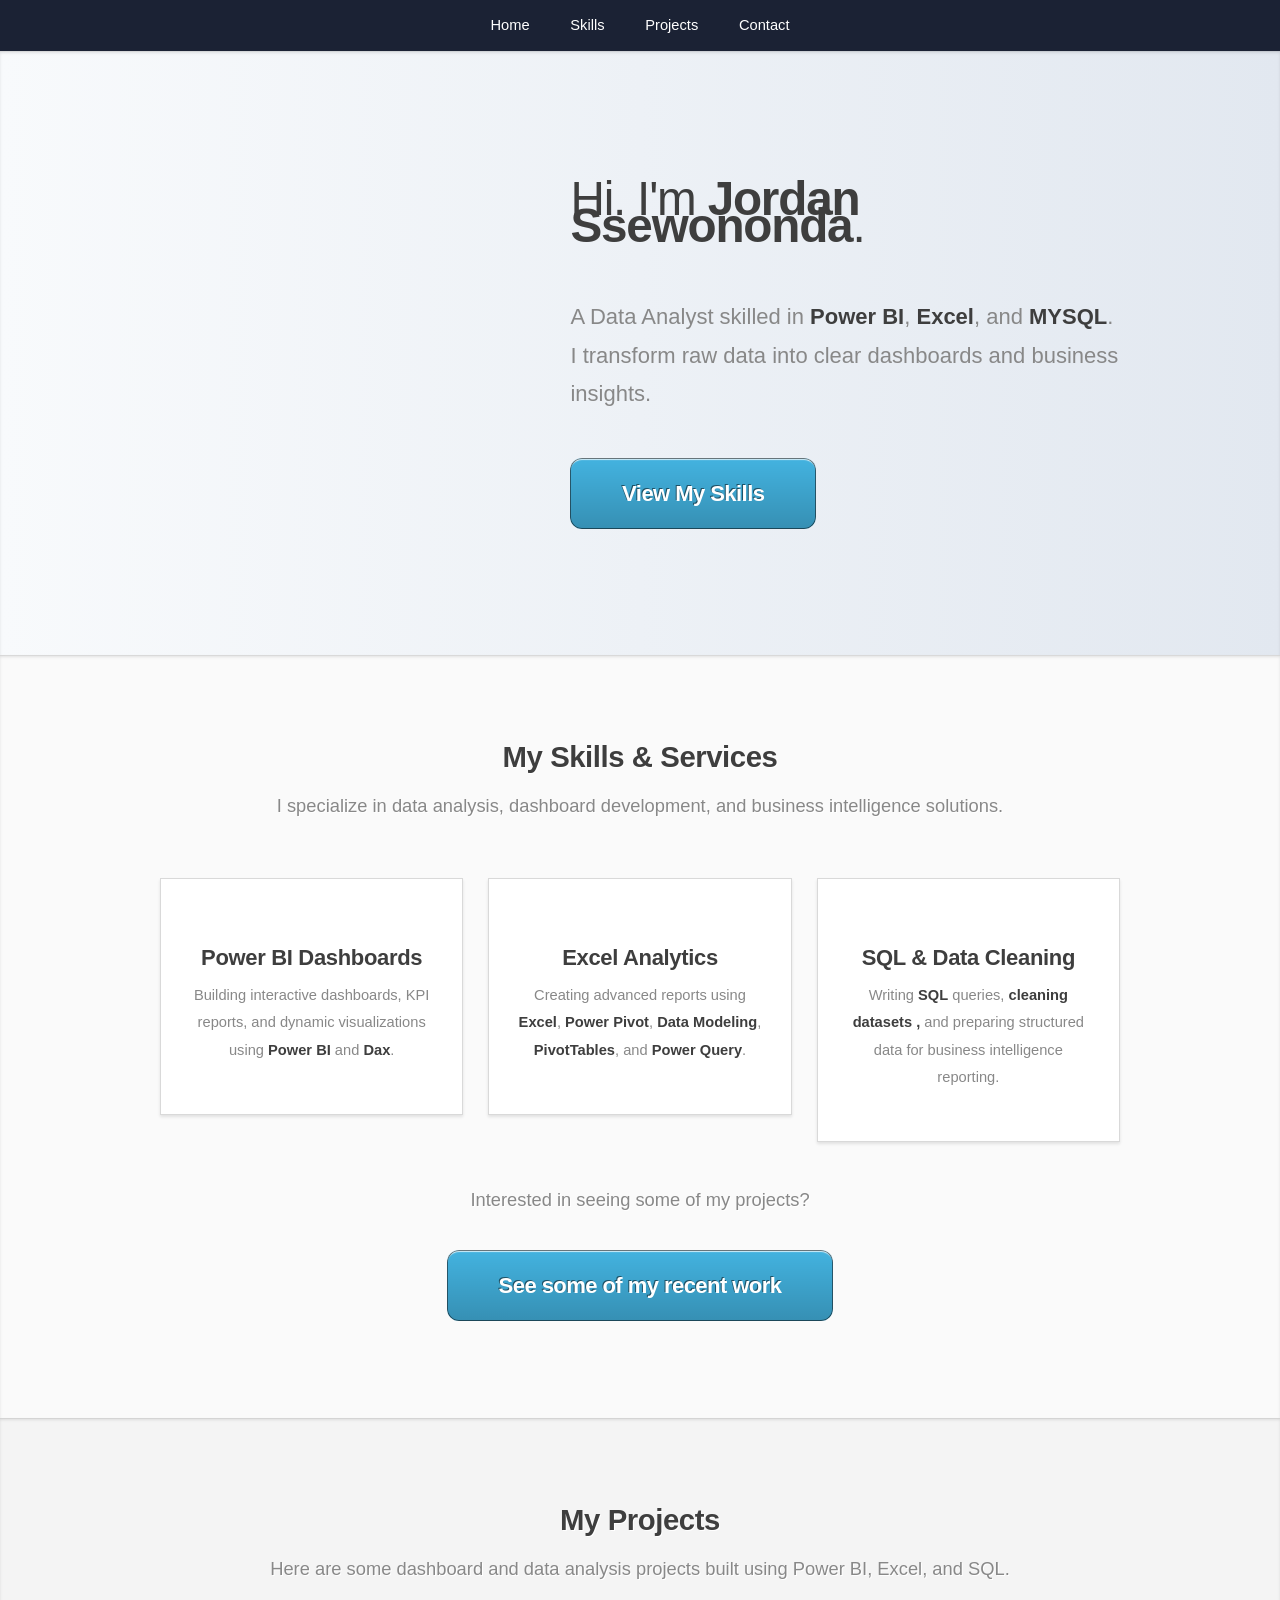
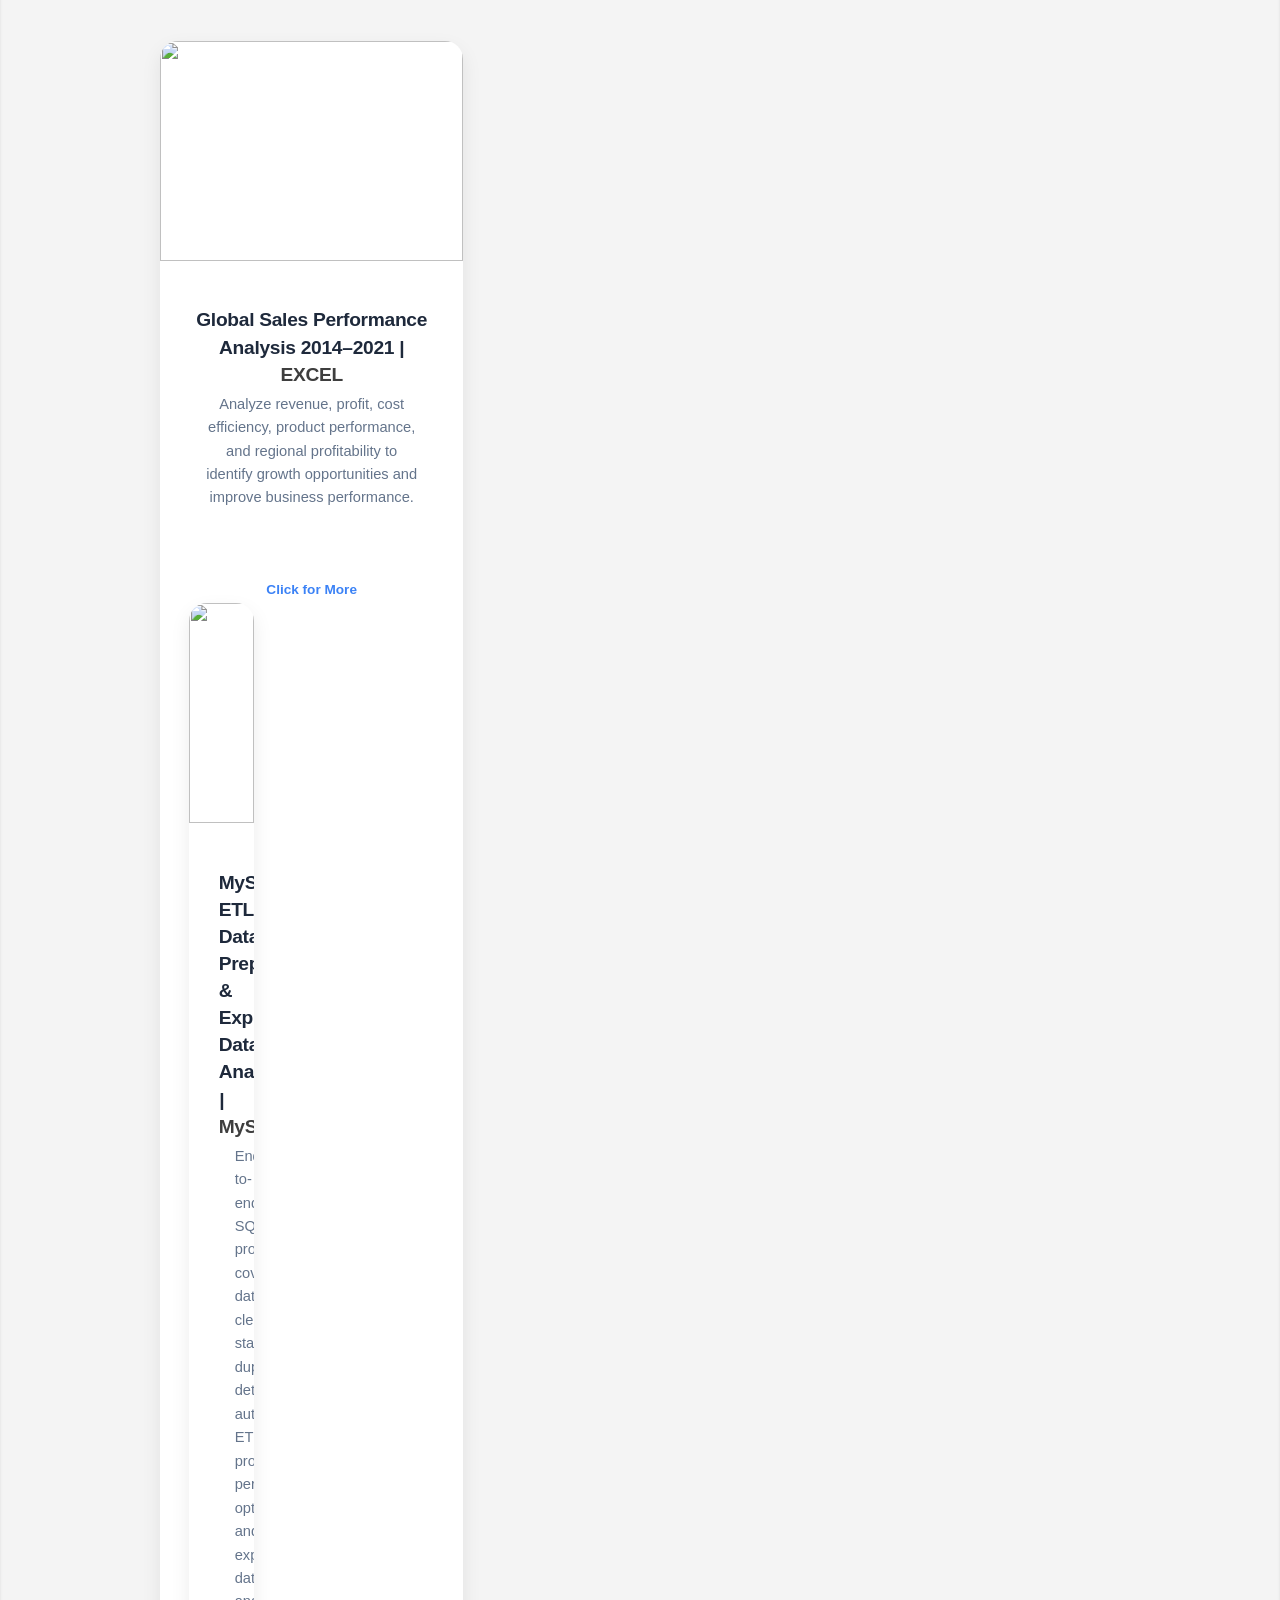
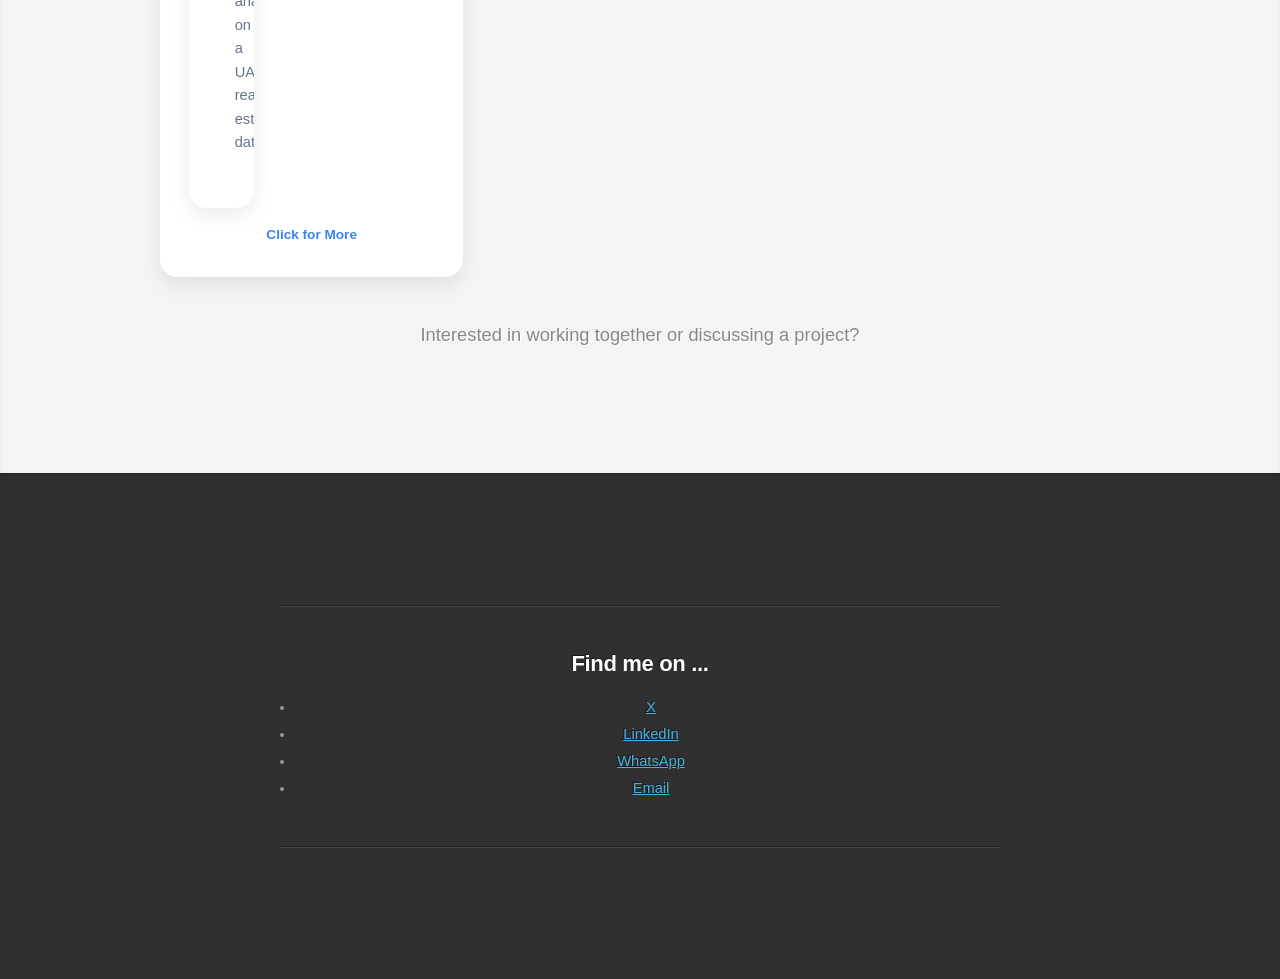
==== commit 5e338240: "Update index.html" ====
--- a/index.html
+++ b/index.html
@@ -134,17 +134,35 @@
 
 
 							
-							</article>
-						</div>
-						<div class="col-4 col-6-medium col-12-small">
-							<article class="box style2">
-								<a class="image featured"><img src="images/Rev.png" alt="" /></a>
-								<h3><a >HR Analytics Dashboard</a></h3>  
-
-<p>
-Analyzed employee attrition, department performance,
-and workforce trends using <strong>Power BI</strong>.
-</p> 
+<div class="row">
+	<div class="col-4 col-6-medium col-12-small">
+		<article class="box style2">
+			
+			<a class="image featured">
+				<img src="images/map.png" alt="" />
+			</a>
+
+			<h3>
+				<a>
+					MySQL ETL, Data Preparation & Exploratory Data Analysis | <strong>MySQL</strong>
+				</a>
+			</h3>
+
+			<p>
+				End-to-end SQL project covering data cleaning, standardization, duplicate detection,
+				automated ETL processes, performance optimization, and exploratory data analysis
+				on a UAE real estate dataset.
+			</p>
+
+		</article>
+	</div>
+</div>
+
+<a href="https://github.com/jordananalytics/mysql-etl-data-preparation-eda"
+target="_blank"
+class="more-link">
+Click for More
+</a>
 								
 
 								
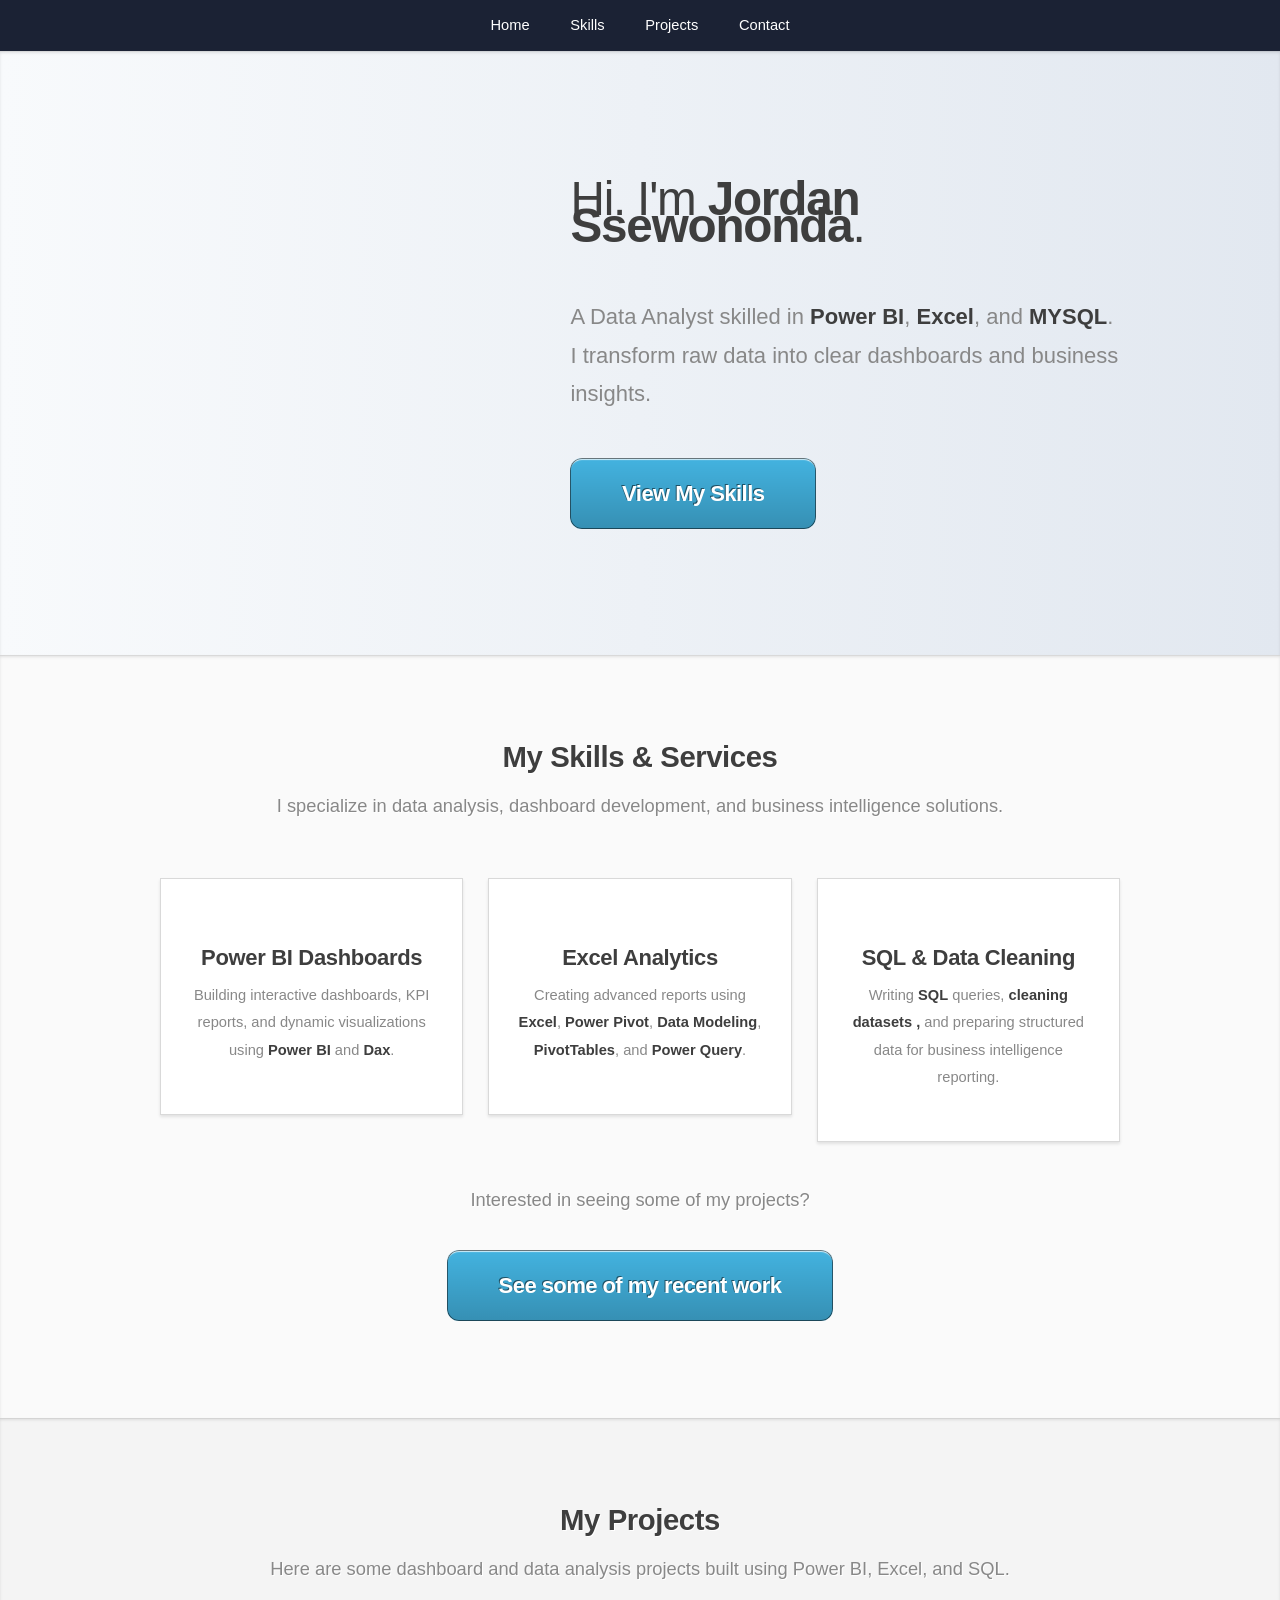
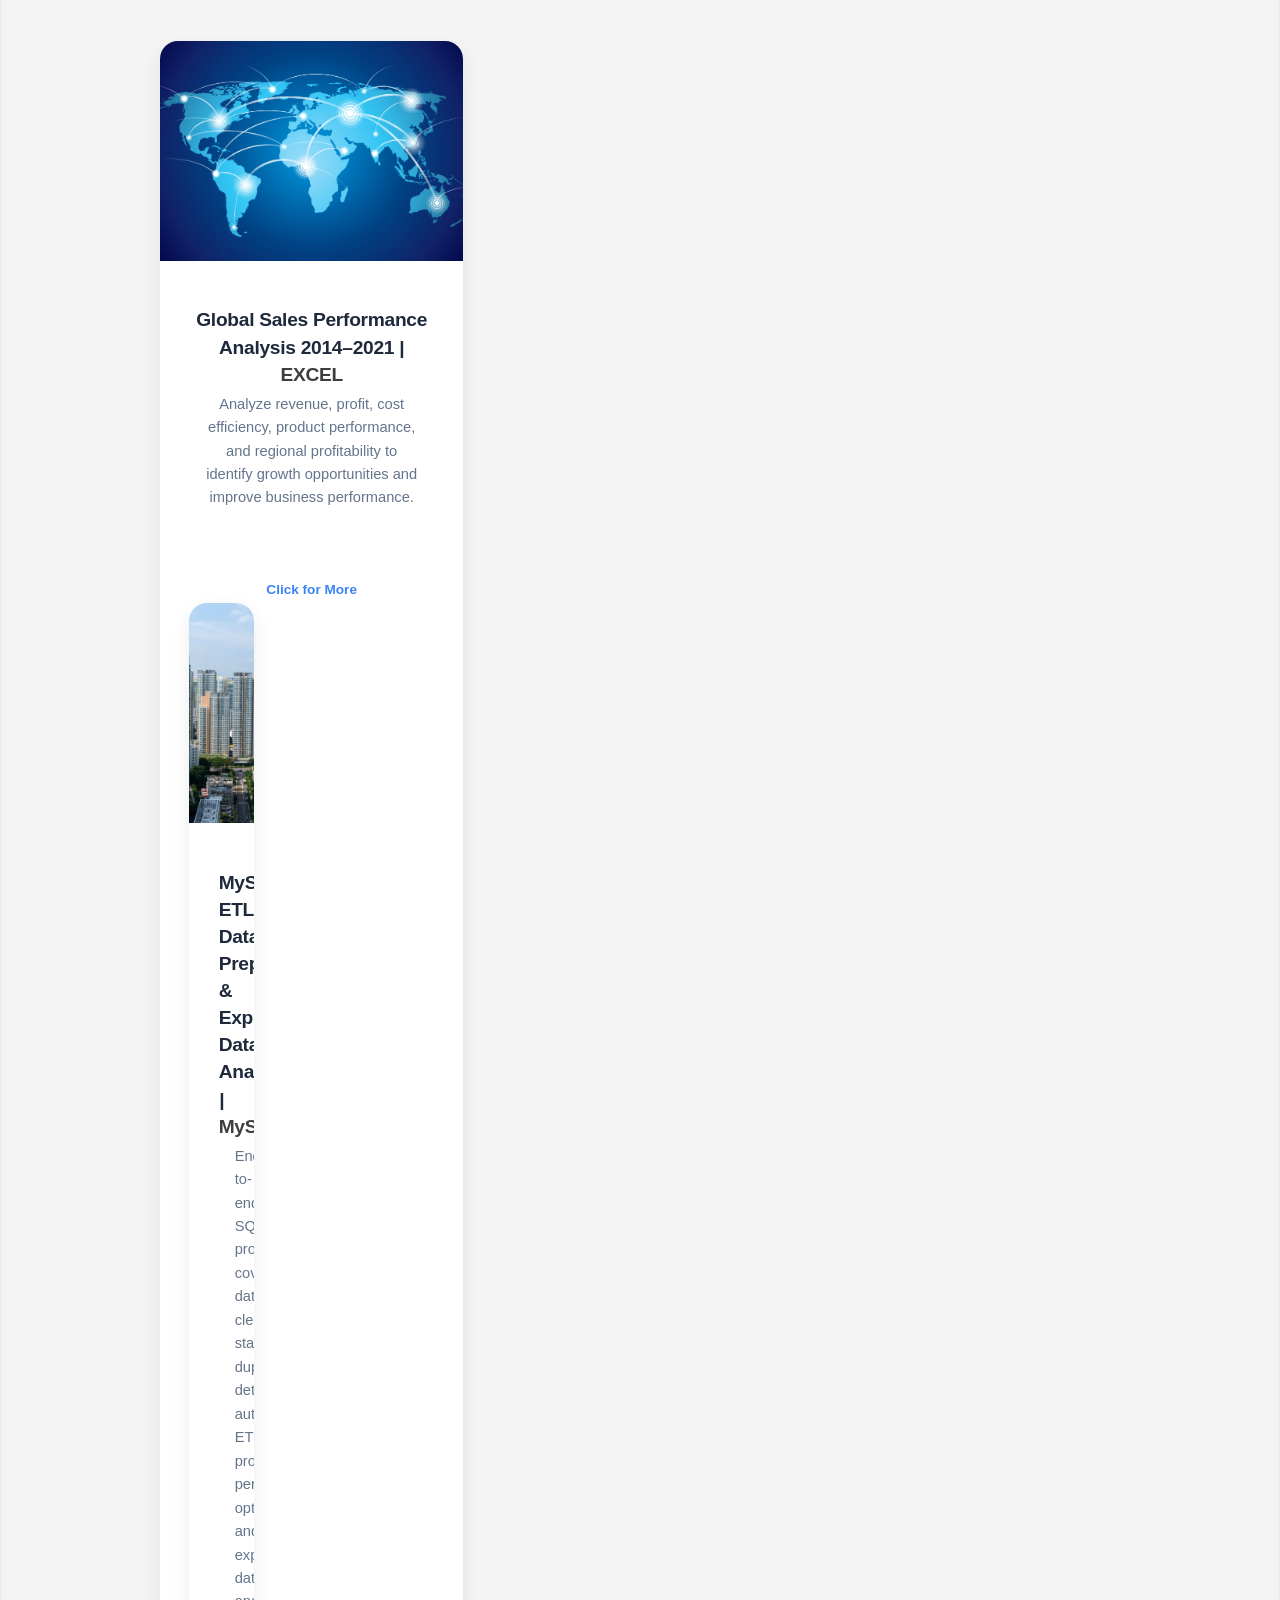
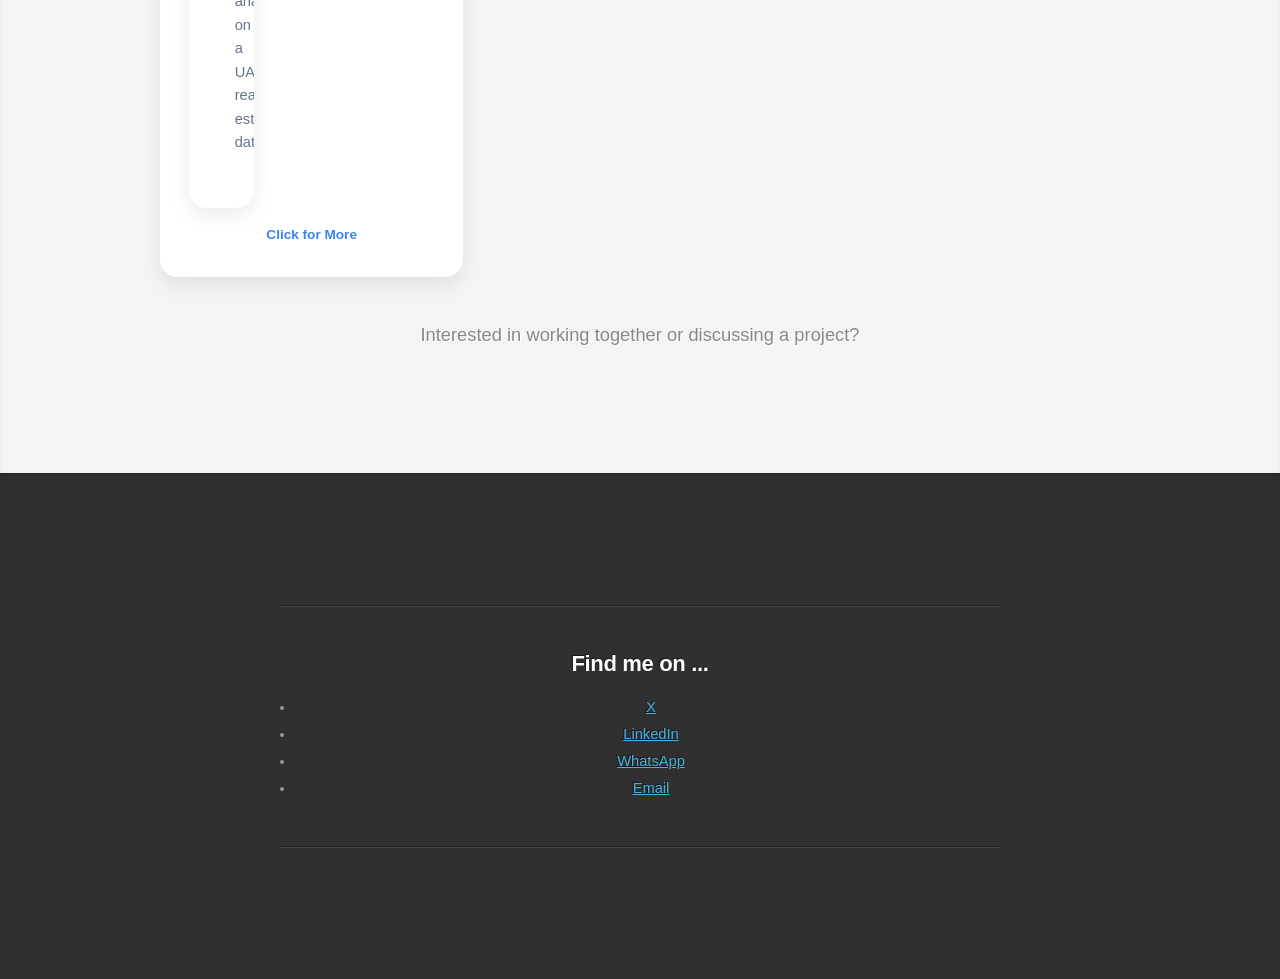
==== commit 8b56ebc9: "Update index.html" ====
--- a/index.html
+++ b/index.html
@@ -116,7 +116,7 @@
 					<div class="row">
 						<div class="col-4 col-6-medium col-12-small">
 							<article class="box style2">
-								<a  class="image featured"><img src="images/map.png" alt="" /></a>
+								<a  class="image featured"><img src="images/sales.jpg" alt="" /></a>
 								<h3><a >Global Sales Performance Analysis 2014–2021 | <STRONG>EXCEL</STRONG> 
 								</a></h3>
 
@@ -139,7 +139,7 @@
 		<article class="box style2">
 			
 			<a class="image featured">
-				<img src="images/map.png" alt="" />
+				<img src="images/estate.jpg" alt="" />
 			</a>
 
 			<h3>
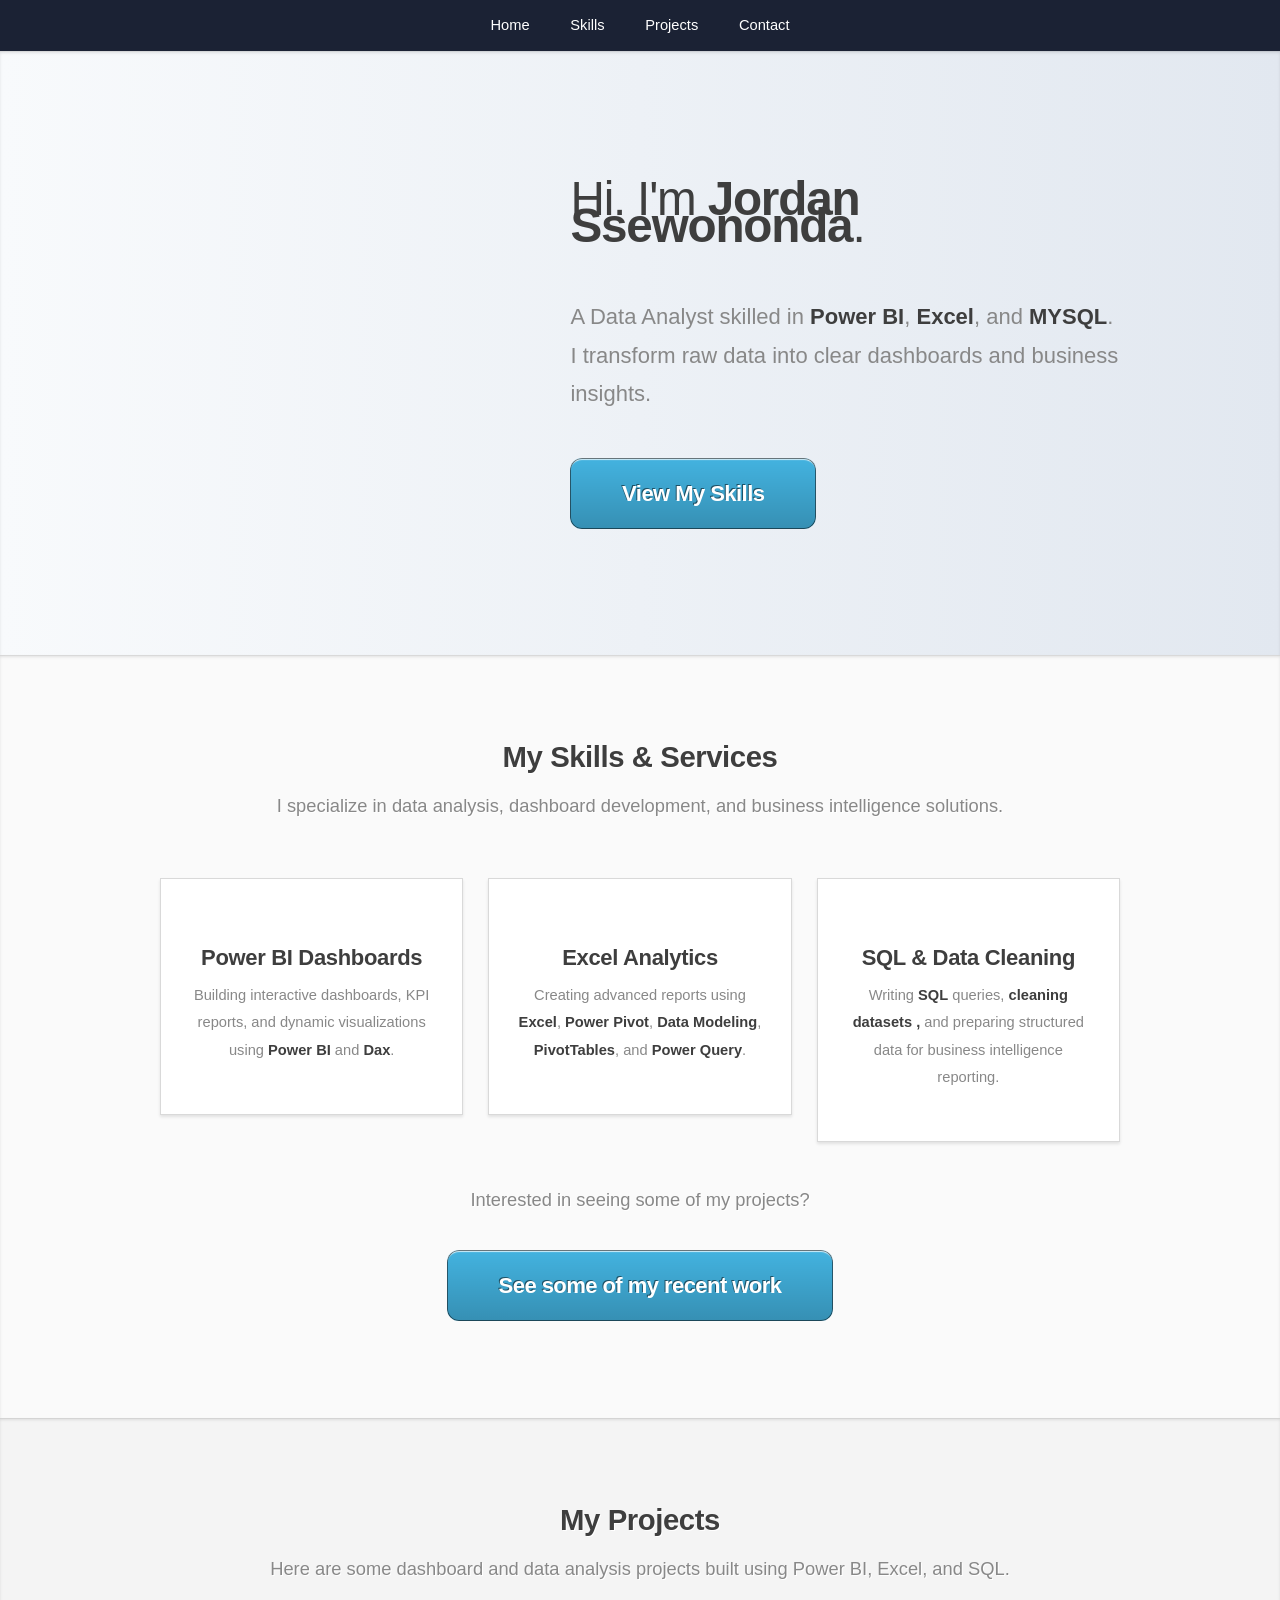
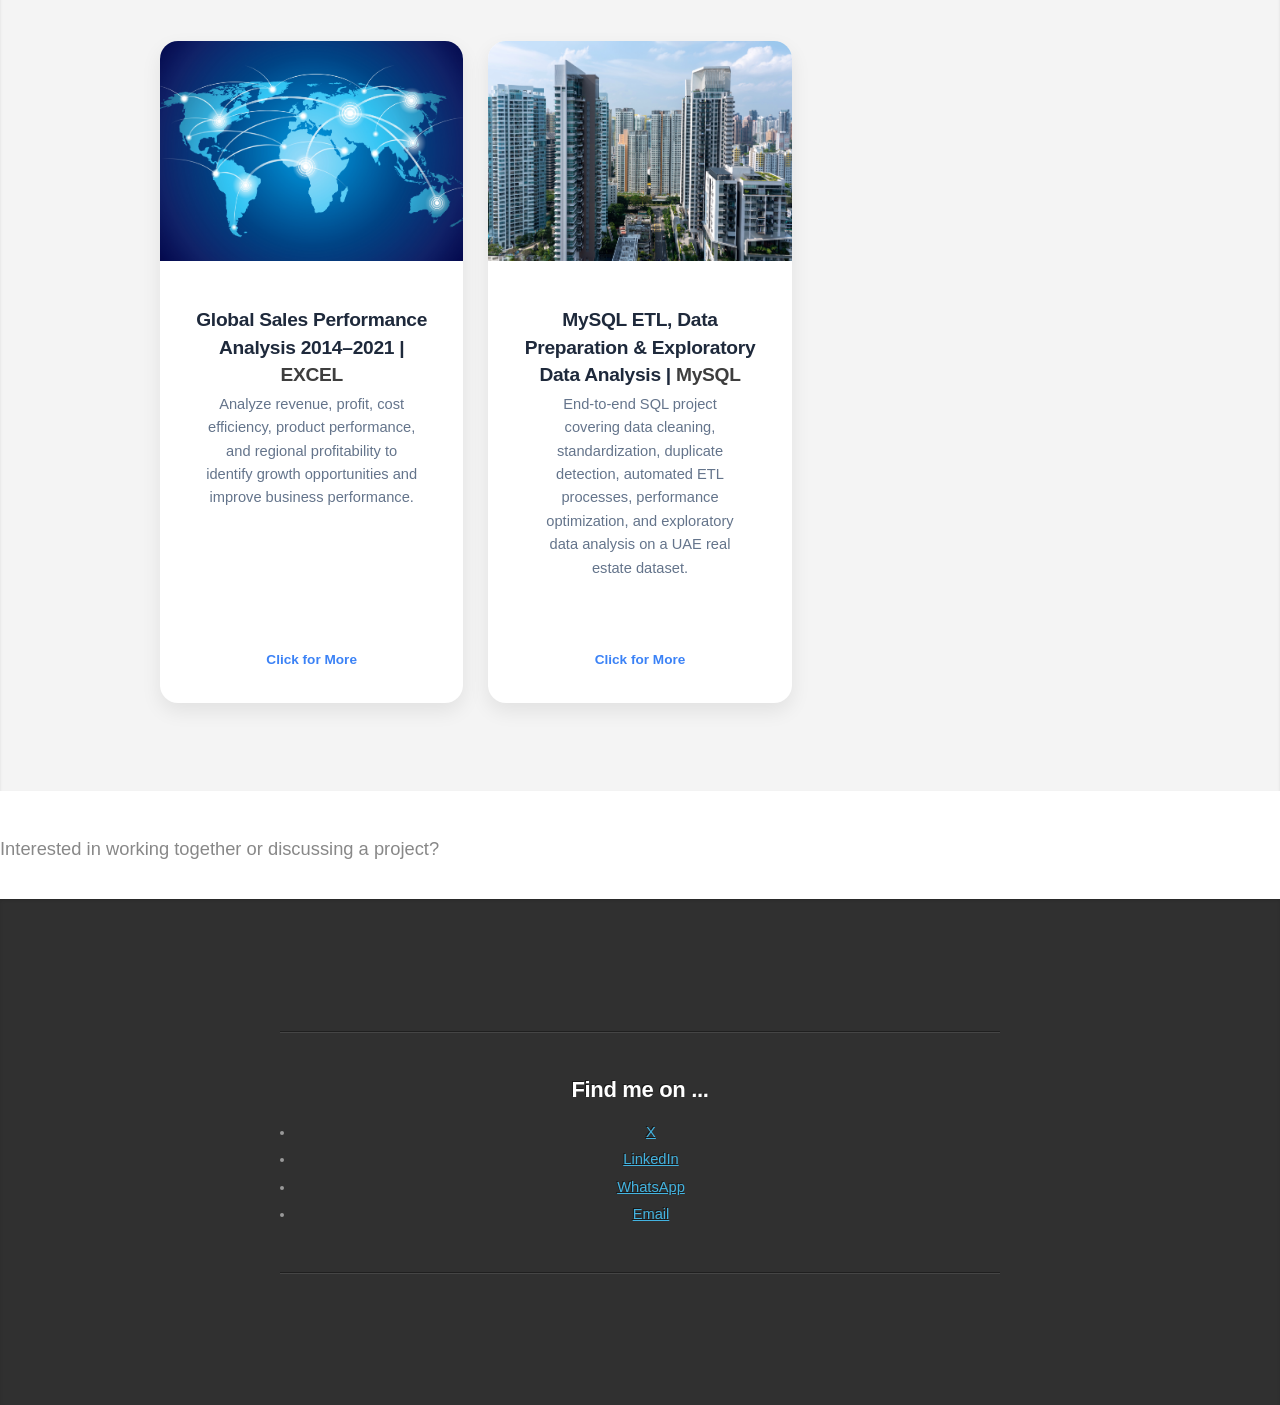
==== commit cee60fd2: "Update index.html Adding mysql project" ====
--- a/index.html
+++ b/index.html
@@ -131,10 +131,10 @@
 class="more-link">
 Click for More
 </a>
-
-
+</article>
+</div>
 							
-<div class="row">
+
 	<div class="col-4 col-6-medium col-12-small">
 		<article class="box style2">
 			
@@ -149,23 +149,19 @@
 			</h3>
 
 			<p>
-				End-to-end SQL project covering data cleaning, standardization, duplicate detection,
-				automated ETL processes, performance optimization, and exploratory data analysis
-				on a UAE real estate dataset.
-			</p>
-
-		</article>
-	</div>
-</div>
+	End-to-end SQL project covering data cleaning, standardization, duplicate detection,
+	automated ETL processes, performance optimization, and exploratory data analysis
+	on a UAE real estate dataset.
+</p>
 
 <a href="https://github.com/jordananalytics/mysql-etl-data-preparation-eda"
 target="_blank"
 class="more-link">
 Click for More
 </a>
-								
-
-								
+
+</article>
+</div>							
 				<!--			</article>
 						</div>
 						<div class="col-4 col-6-medium col-12-small">
@@ -180,8 +176,8 @@
 </p>  -->
 								
 					<!--		</article>
-						</div>
-						<div class="col-4 col-6-medium col-12-small">
+					<div class="col-4 col-6-medium col-12-small">
+						</div>
 							<article class="box style2">
 								<a class="image featured"><img src="images/pic04.jpg" alt="" /></a>
 								<h3><a href="#">Inventory Analysis</a></h3>   -->
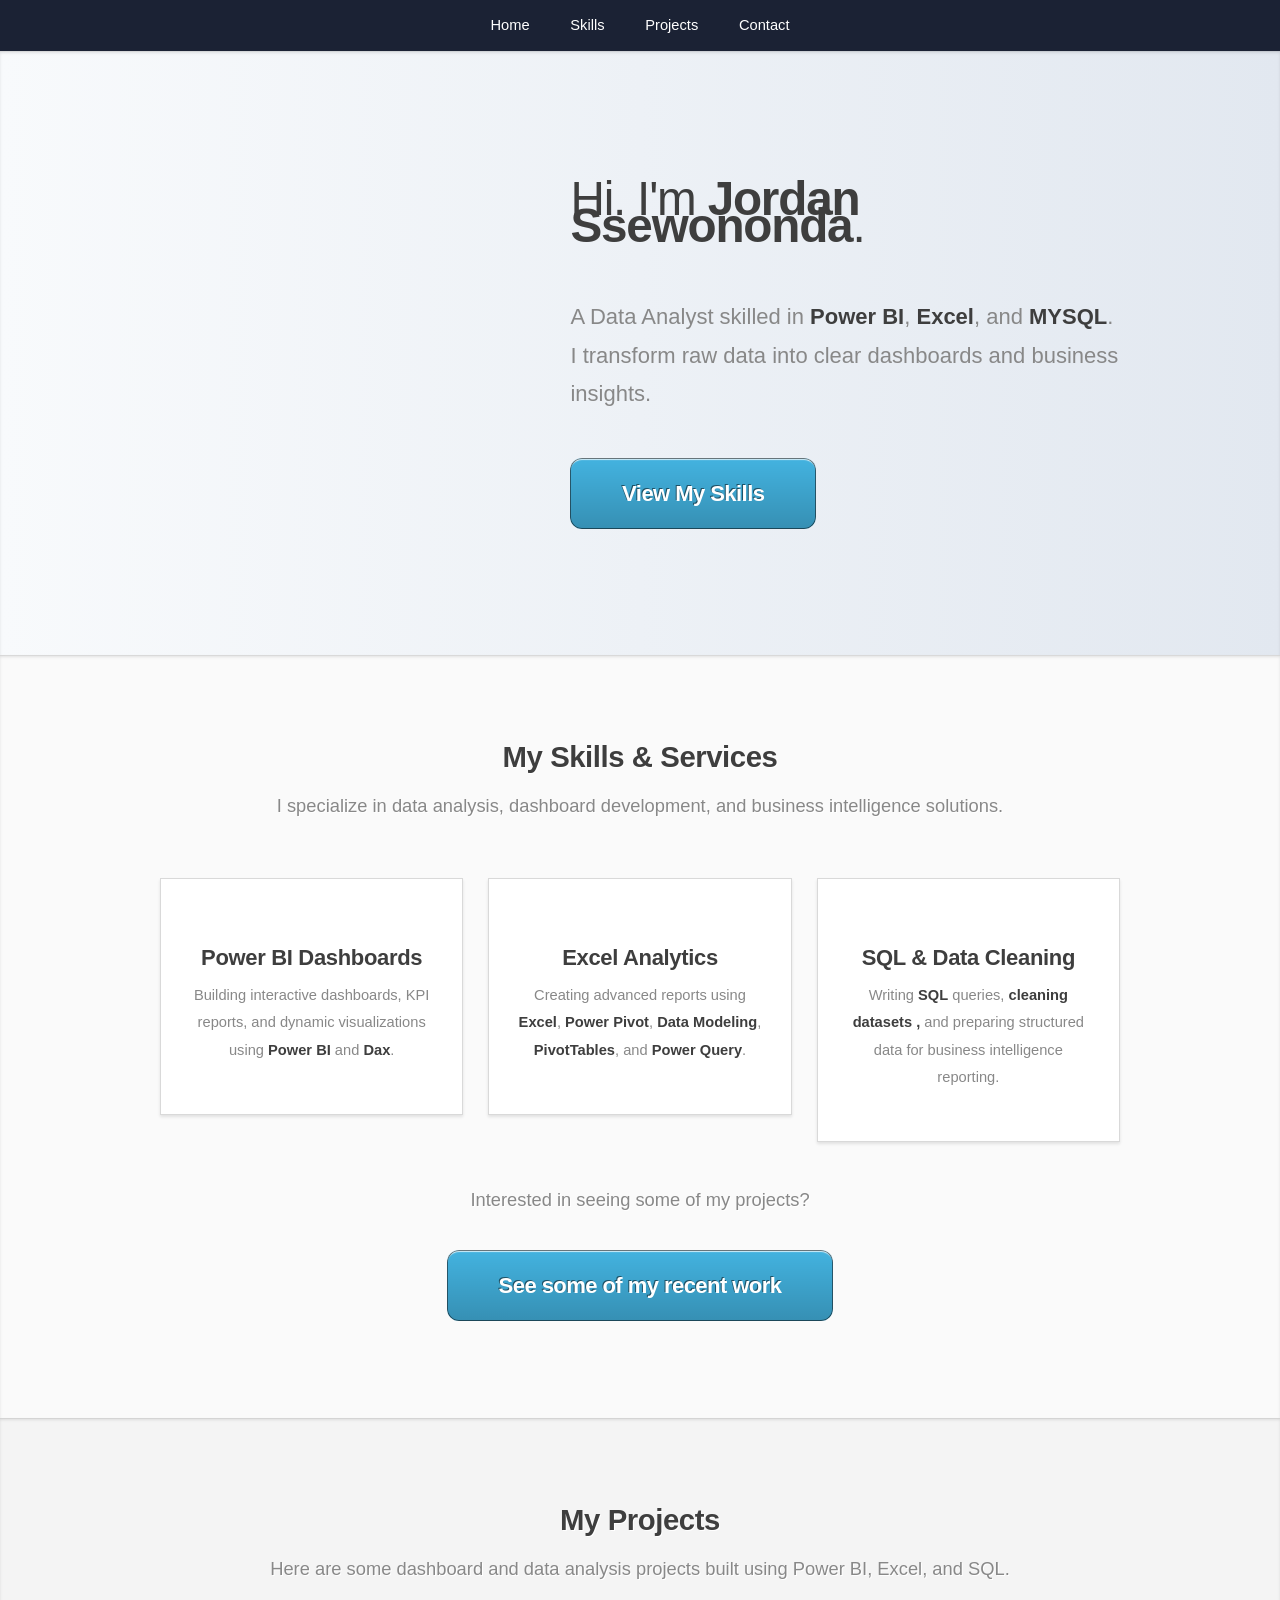
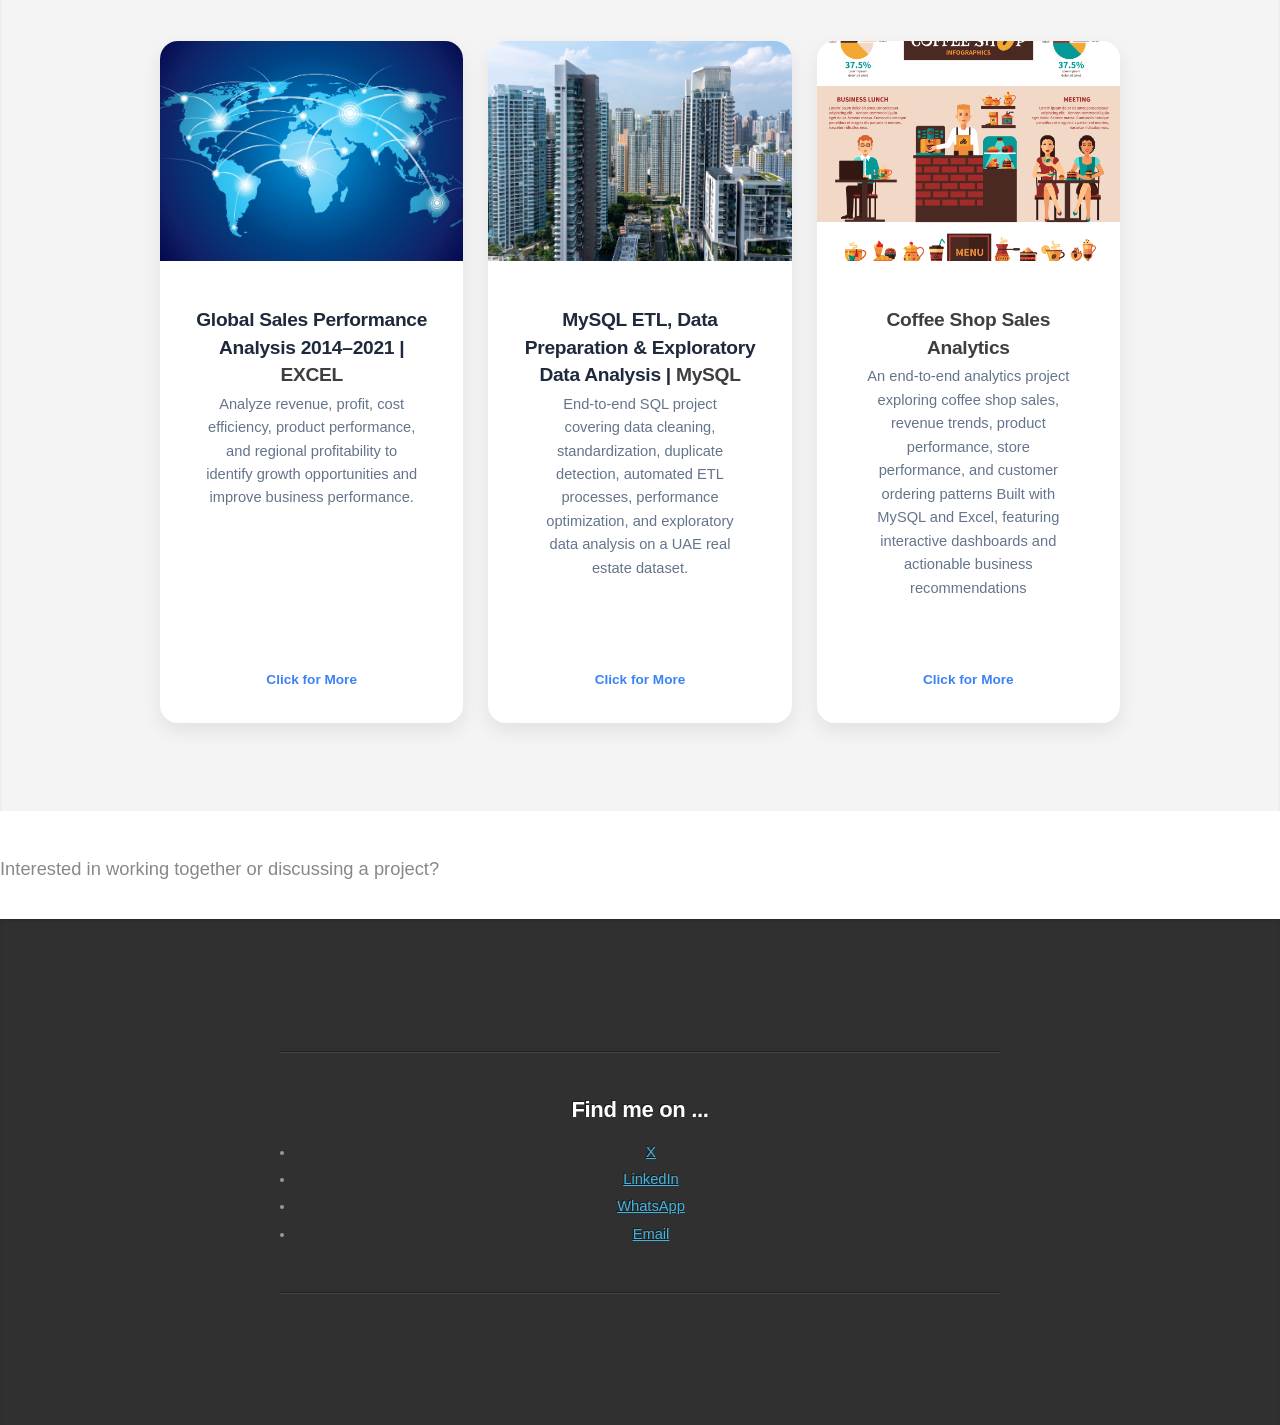
==== commit f4595783: "Update index.html Adding coffee shop project" ====
--- a/index.html
+++ b/index.html
@@ -162,18 +162,33 @@
 
 </article>
 </div>							
-				<!--			</article>
-						</div>
-						<div class="col-4 col-6-medium col-12-small">
-							<article class="box style2">
-								<a  class="image featured"><img src="images/pic03.jpg" alt="" /></a>
-								<h3><a >Financial KPI Report</a></h3>    -->
-<!--
-								
-<p>
-Built a financial reporting dashboard with dynamic
-<strong>KPIs</strong>, trends, and year-over-year analysis.
-</p>  -->
+						<div class="col-4 col-6-medium col-12-small">
+		<article class="box style2">
+			
+			<a class="image featured">
+				<img src="images/coffee.jpg" alt="" />
+			</a>
+
+			<h3>
+				<a>
+				 <strong>Coffee Shop Sales Analytics</strong>
+				</a>
+			</h3>
+
+			<p>
+An end-to-end analytics project exploring coffee shop sales, revenue trends, product performance,
+store performance, and customer ordering patterns Built 
+with MySQL and Excel, featuring interactive dashboards and actionable business recommendations
+</p>
+
+<a href="https://jordananalytics.github.io/Jordan-portfolio.github.io/Coffee-shop-sales/"
+target="_blank"
+class="more-link">
+Click for More
+</a>
+
+</article>
+</div>	
 								
 					<!--		</article>
 					<div class="col-4 col-6-medium col-12-small">
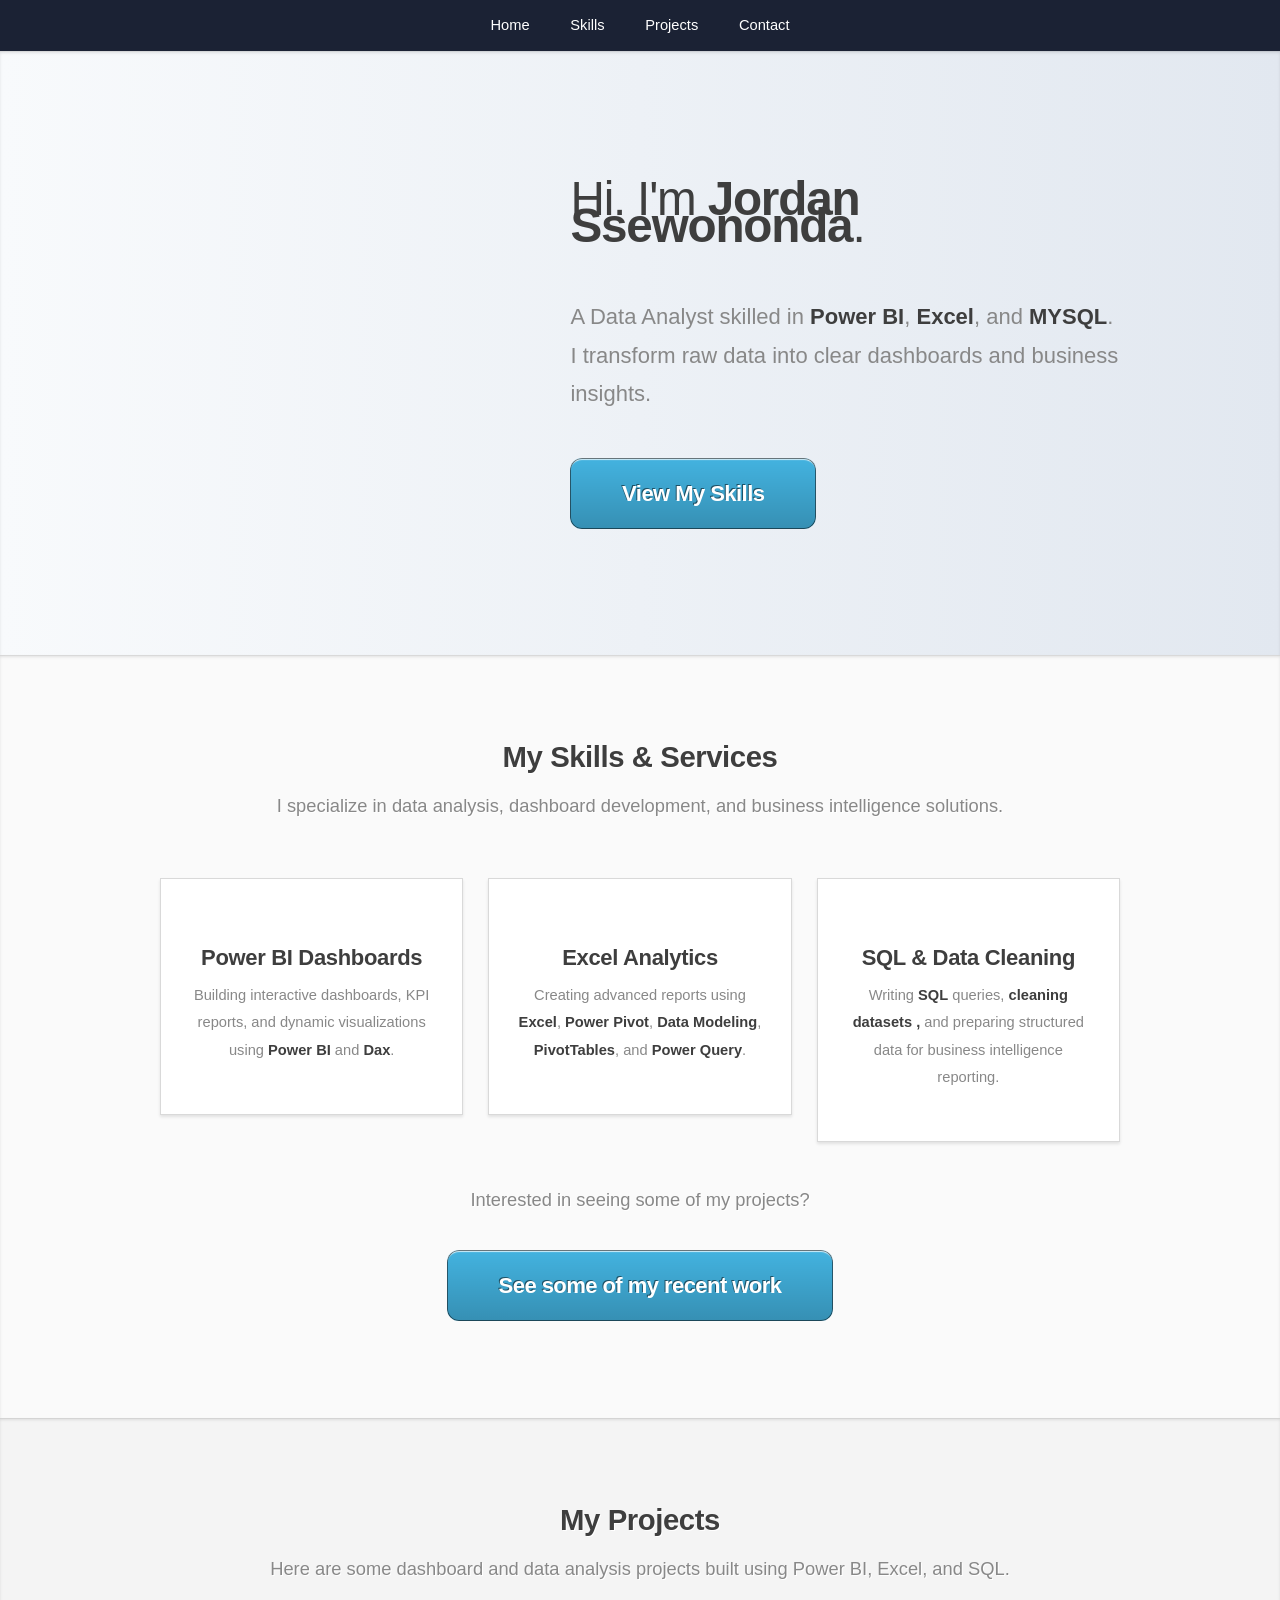
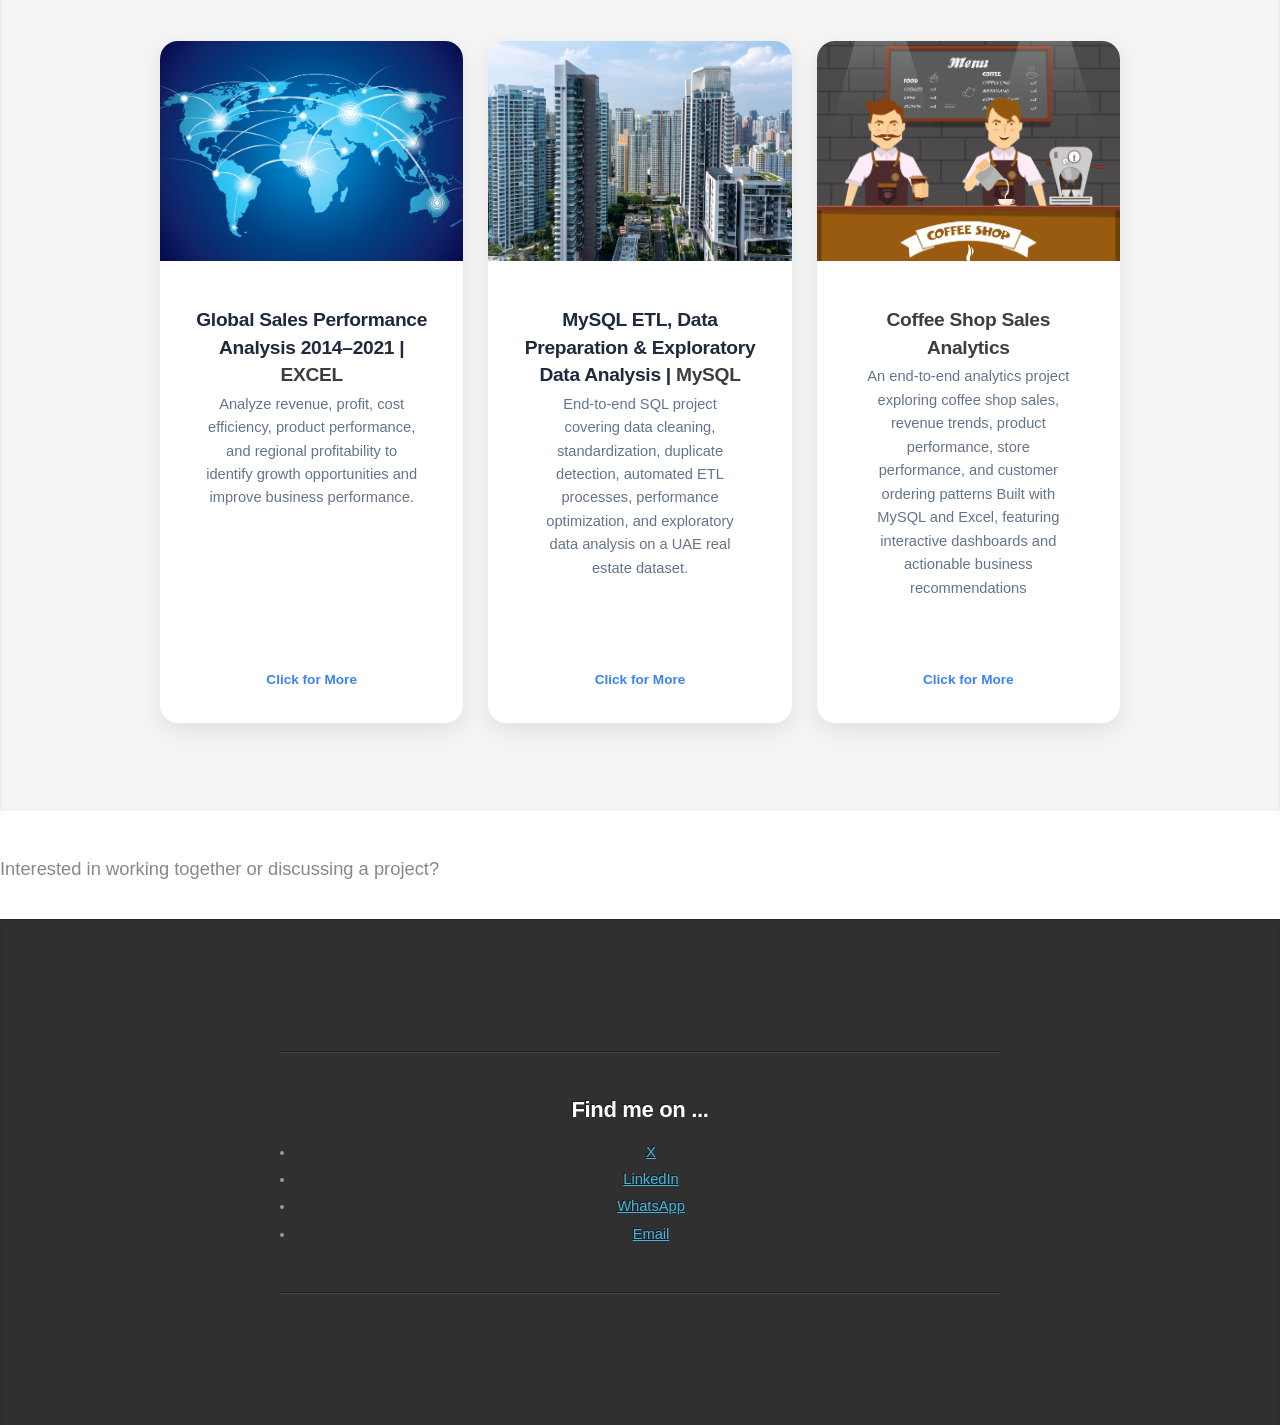
==== commit fbd9ed23: "Update index.html Updating card photos" ====
--- a/index.html
+++ b/index.html
@@ -166,7 +166,7 @@
 		<article class="box style2">
 			
 			<a class="image featured">
-				<img src="images/coffee.jpg" alt="" />
+				<img src="images/coffeee.jpg" alt="" />
 			</a>
 
 			<h3>
